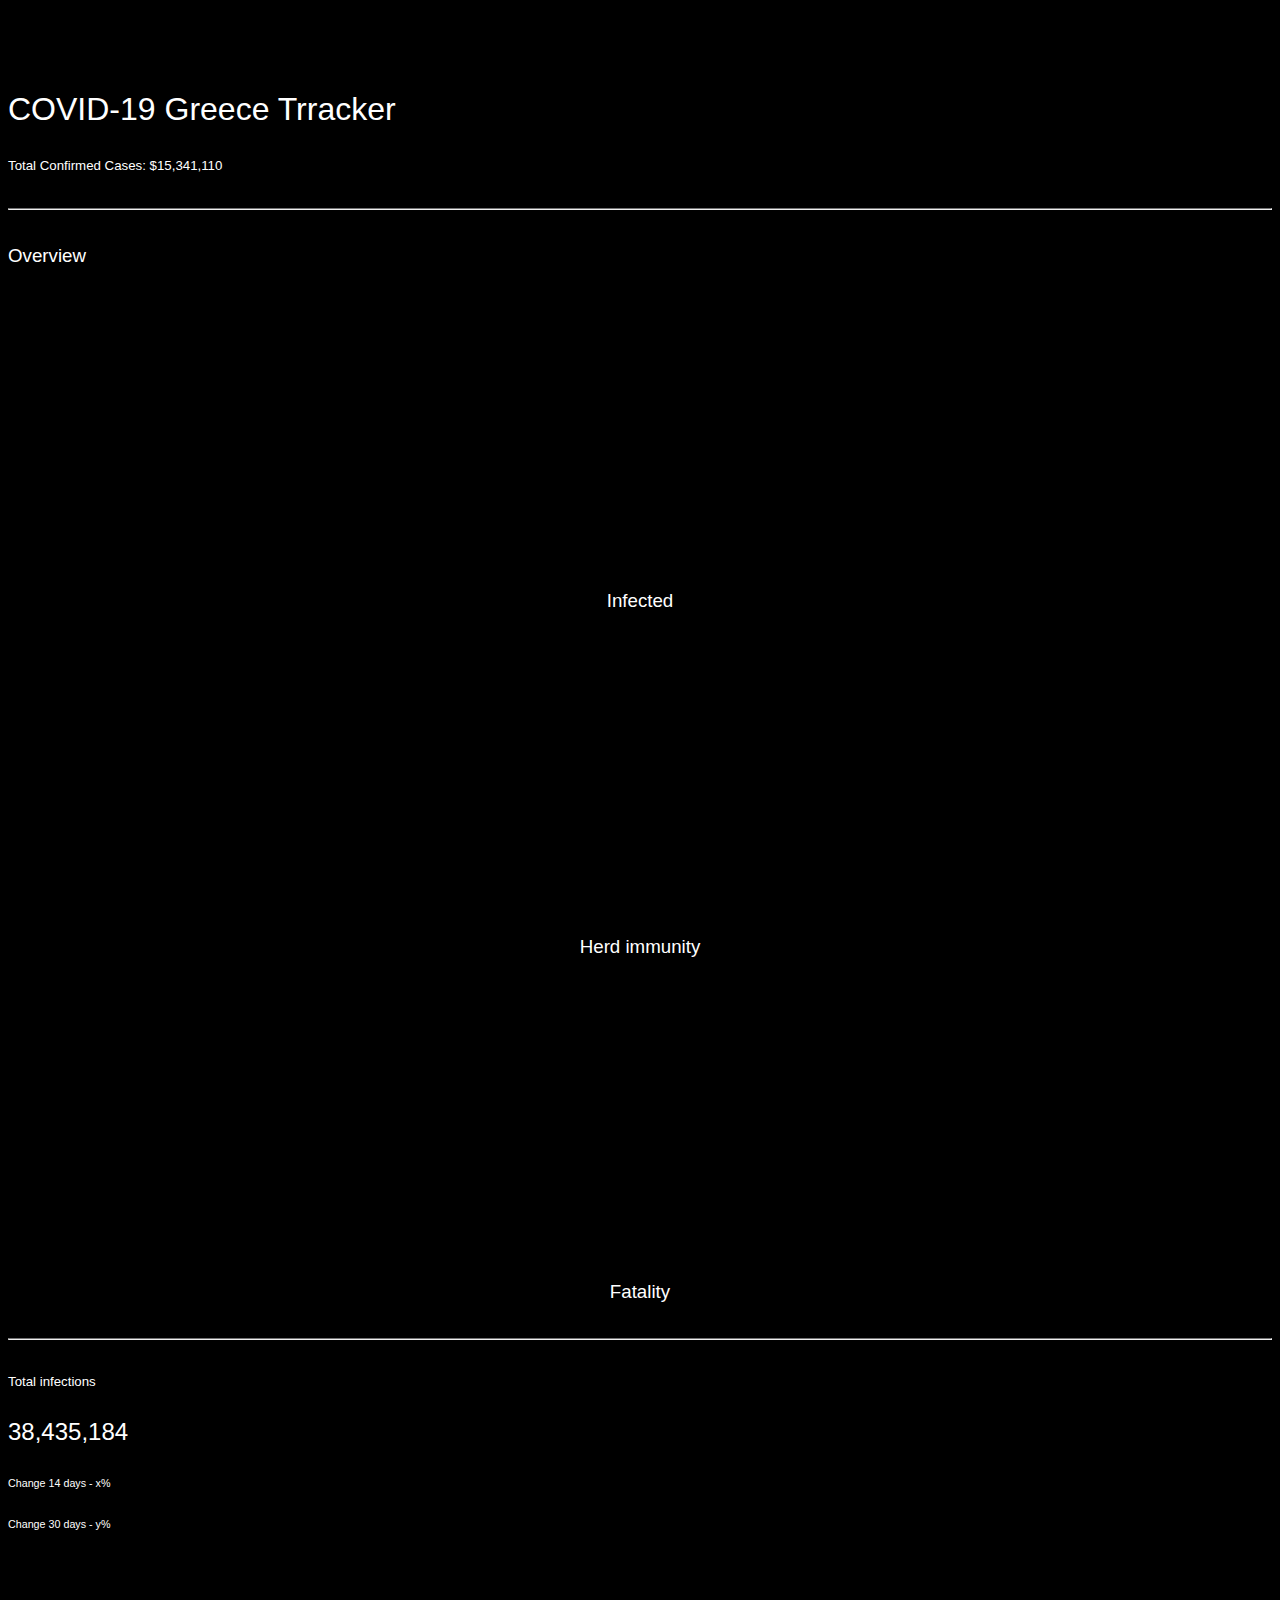
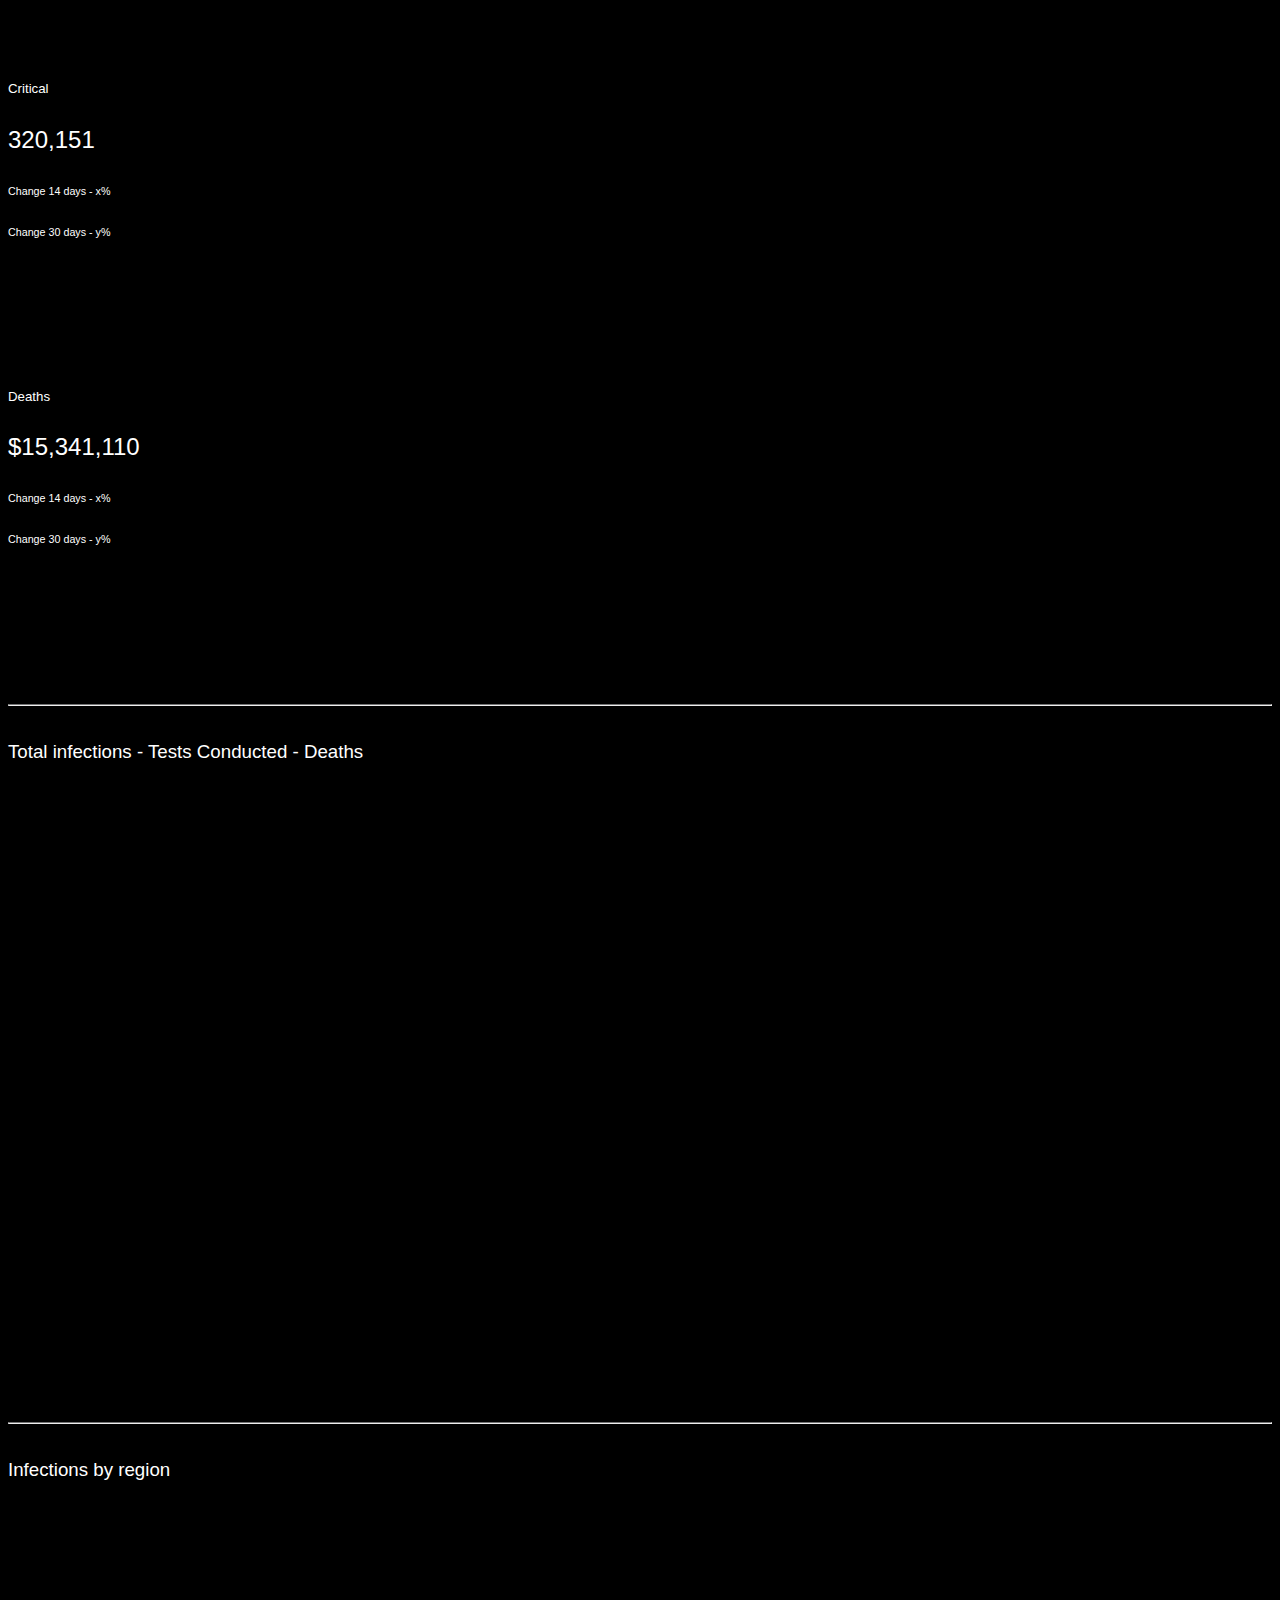
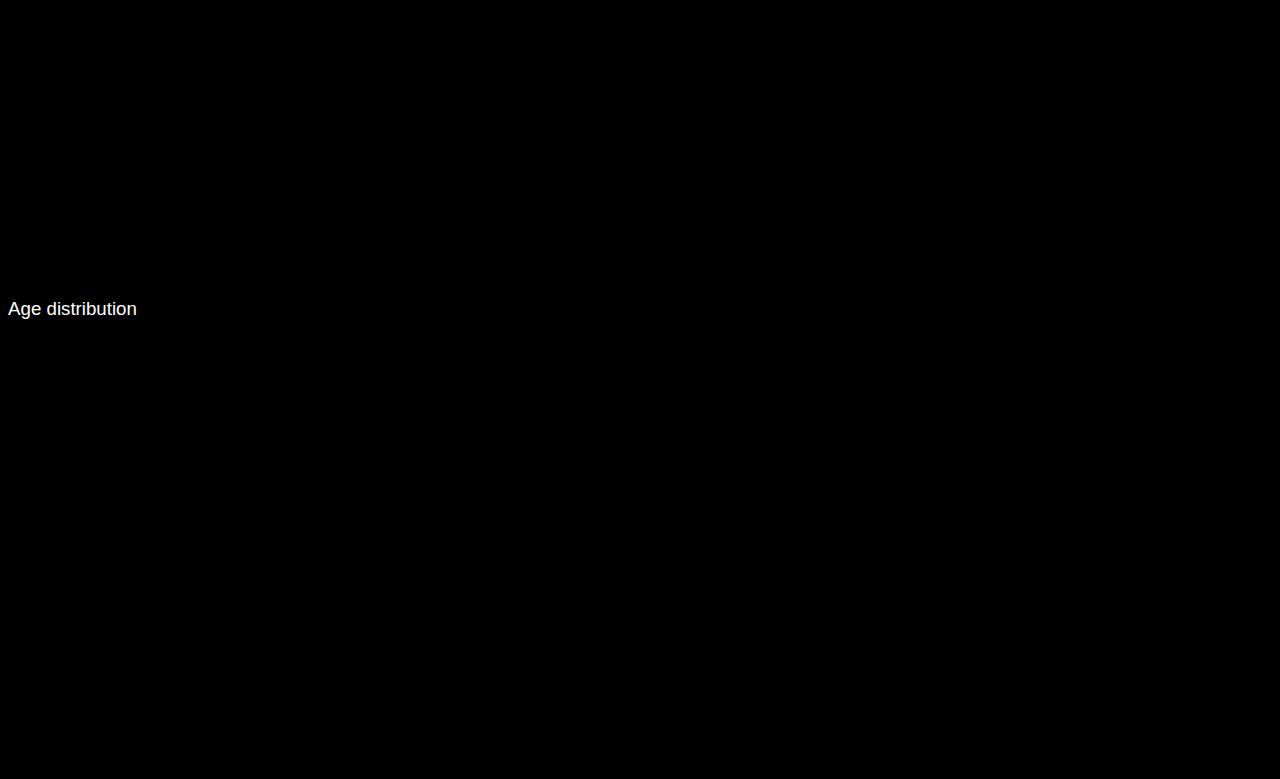
==== annual-sales-and-website-traffic.html @ 75b44ea3 "Merge branch 'master' of https://github.com/nicman23/COVID-19-stats" ====
<!DOCTYPE html>
<html lang="en">
 	<head>
    <meta charset="utf-8">
    <meta name="viewport" content="width=device-width, initial-scale=1, shrink-to-fit=no">
    <meta http-equiv="x-ua-compatible" content="ie=edge">

		<title>COVID-19 Greece Tracker</title>

    <!-- Bootstrap CSS -->
		<link rel="stylesheet" href="assets/bootstrap/bootstrap4-alpha3.min.css">
		<!-- Google Font Roboto -->
		<link rel="stylesheet" href="assets/fonts/font-roboto.css">

		<style>
			body {
				background-color: #000000;
				color: #ffffff;
				font-family: "Roboto", Helvetica, Arial, sans-serif;
				font-size: 16px;
				line-height: 1.5;
				padding-bottom: 3.5rem;
				padding-top: 3.5rem;
			}

			h1, h2, h3, h4, h5, h6 {
				font-weight: 300;
			}

			hr {
				border-top: 1px solid #727273;
				margin-bottom: 2rem;
				margin-top: 2rem;
			}

			#revenue-tag {
				border-radius: 0px !important;
				font-size: inherit !important;
				font-weight: inherit !important;
			}

			.align-center {
				text-align: center;
			}

			.card {
				background-color: transparent;
				border: none;
				margin-bottom: 0px;
			}

			#infected-doughnut-chart, #sales-doughnut-chart-nl, #sales-doughnut-chart-de {
				height: 280px;
				margin-top: 1rem;
				width: 100%;
			}

			#page-views-spline-area-chart, #orders-spline-area-chart, #revenue-spline-area-chart {
				height: 100px;
				width: 100%;
			}

			#users-doughnut-chart, #users-spline-chart {
				height: 280px;
				margin-top: 2rem;
				width: 100%;
			}

			#users-countries-bar-chart {
				height: 360px;
				margin-top: 2rem;
				width: 100%;
			}
      #users-age-bar-chart {
				height: 360px;
				margin-top: 2rem;
				width: 100%;
			}
		</style>

		<!-- Scripts -->
		<script src="assets/jquery/jquery-3.1.0.min.js"></script>
		<script src="assets/tether/tether.min.js"></script>
		<script src="assets/bootstrap/bootstrap4-alpha3.min.js"></script>
		<script src="https://canvasjs.com/assets/script/canvasjs.min.js"></script>
		<script src="assets/jquery.scrollspeed/jquery.scrollspeed.min.js"></script>
		<script src="assets/jquery.inview/jquery.inview.min.js"></script>
		<script src="proto.js"></script>

  </head>
  <body>
		<div class="container">
			<h1>COVID-19 Greece Trracker</h1>
			<h5 class="m-t-1">Total Confirmed Cases: <span class="tag tag-success" id="revenue-tag">$15,341,110</span></h5>
			<hr class="m-t-2">

			<h3>Overview</h3>

			<!-- sales doughnut charts -->
			<div class="row">
				<div class="col-md-4">
					<div class="inview" id="infected-doughnut-chart"></div>
					<h3 class="align-center">Infected</h3>
				</div>

				<div class="col-md-4">
					<div class="inview" id="sales-doughnut-chart-nl"></div>
					<h3 class="align-center">Herd immunity</h3>
				</div>

				<div class="col-md-4">
					<div class="inview" id="sales-doughnut-chart-de"></div>
					<h3 class="align-center">Fatality</h3>
				</div>
			</div>
			<!-- row sales doughnt charts -->

			<hr>

			<!-- stats spline area charts -->
			<div class="row">
				<div class="col-md-4">
					<div class="card card-block">
						<h5 class="card-title">Total infections</h5>
						<h2>38,435,184</h2>
            <h6>Change 14 days - x%</h6>
            <h6>Change 30 days - y%</h6>
						<div class="inview" id="page-views-spline-area-chart"></div>
					</div>
				</div>

				<div class="col-md-4">
					<div class="card card-block">
						<h5 class="card-title">Critical</h5>
						<h2 >320,151</h2>
            <h6>Change 14 days - x%</h6>
            <h6>Change 30 days - y%</h6>
						<div class="inview" id="orders-spline-area-chart"></div>
					</div>
				</div>

				<div class="col-md-4">
					<div class="card card-block">
						<h5 class="card-title">Deaths</h5>
						<h2>$15,341,110</h2>
            <h6>Change 14 days - x%</h6>
            <h6>Change 30 days - y%</h6>
						<div class="inview" id="revenue-spline-area-chart"></div>
					</div>
				</div>
			</div>
			<!-- row stats spline area charts -->

			<hr>

			<h3>Total infections - Tests Conducted - Deaths</h3>

			<!-- users doughnut and spline chart -->
			<div class="row">
				<div class="col-lg-3 col-md-4">
					<div class="inview" id="users-doughnut-chart"></div>
				</div>

				<div class="col-lg-9 col-md-8">
					<div class="inview" id="users-spline-chart"></div>
				</div>
			</div>
			<!-- row users doughnut and spline chart -->

			<hr>

			<h3>Infections by region</h3>

			<!-- users countries bar chart -->
			<div class="row">
				<div class="col-md-12">
					<div class="inview" id="users-countries-bar-chart"></div>
				</div>
			</div>
			<!-- row users countries bar chart -->
      <h3>Age distribution</h3>
      <div class="row">
        <div class="col-md-12">
          <div class="inview" id="users-age-bar-chart"></div>
        </div>
      </div>
		</div> <!-- container -->

	</body>
</html>
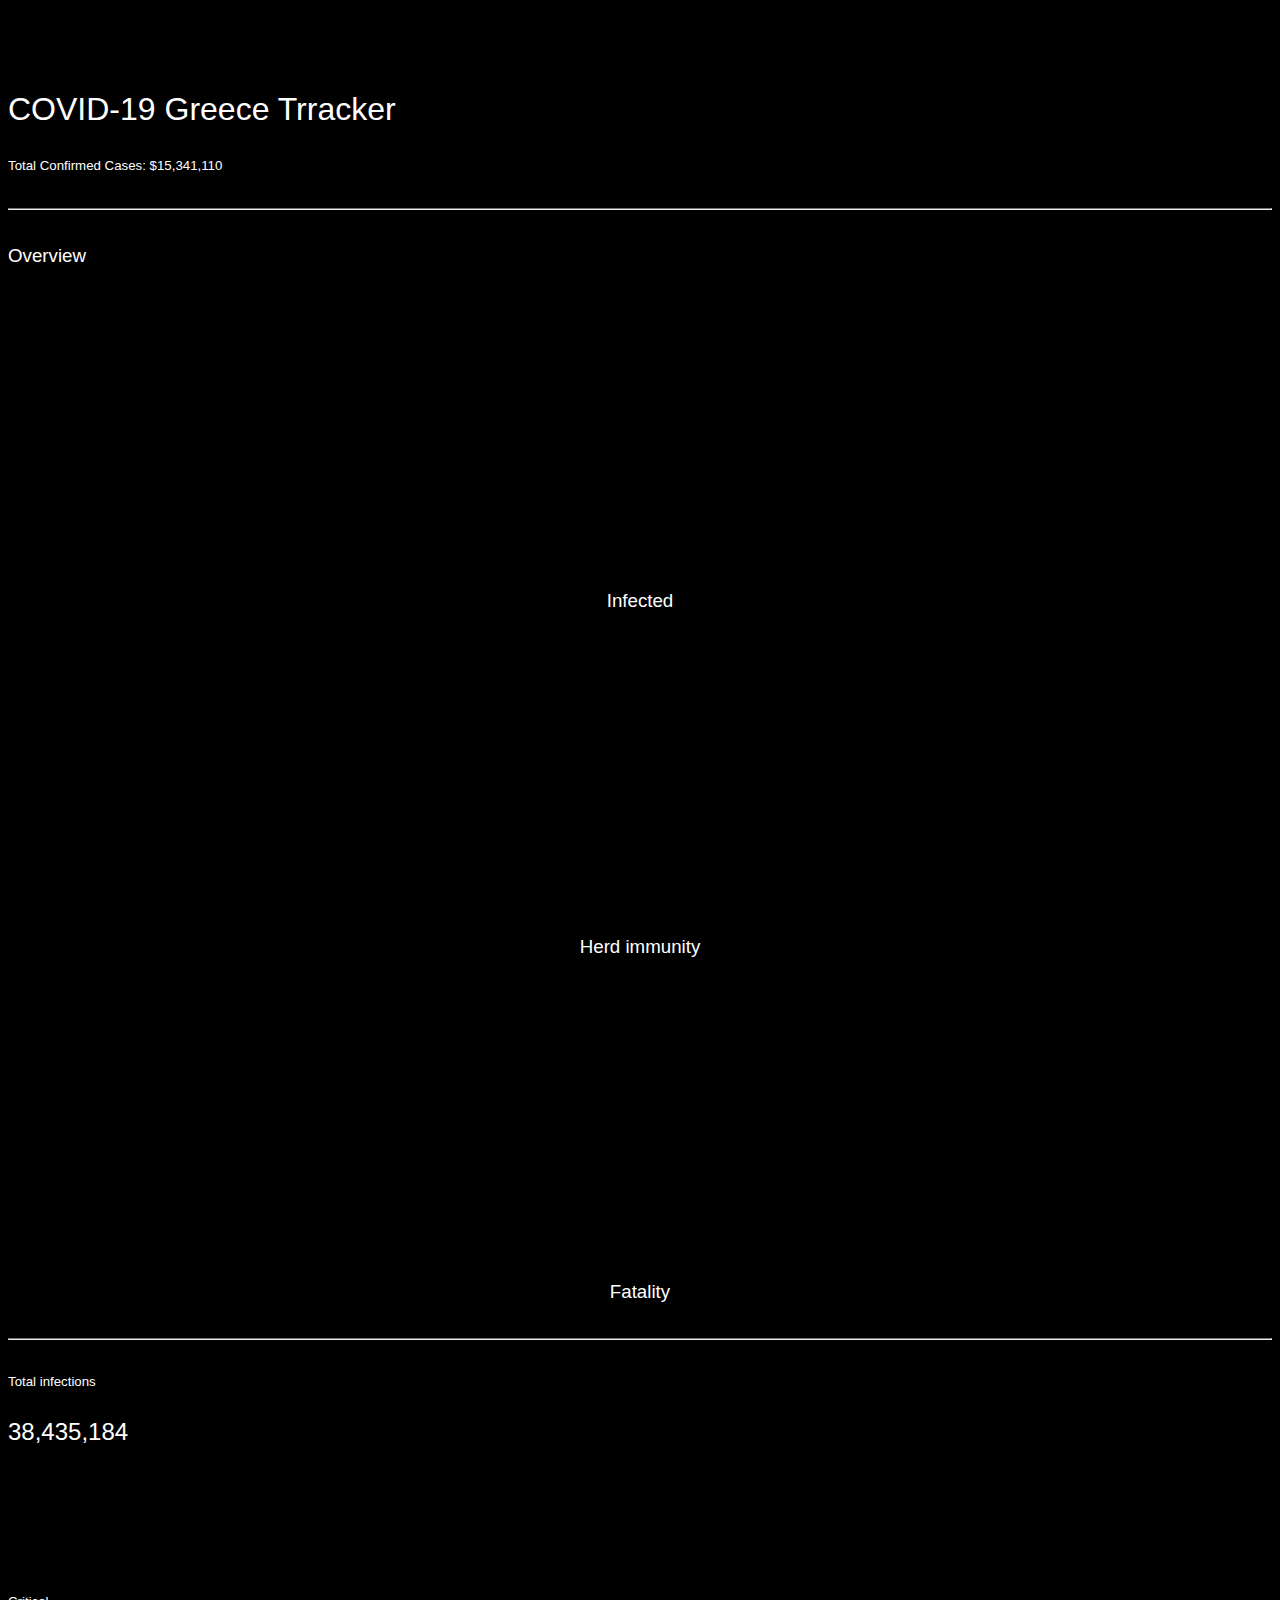
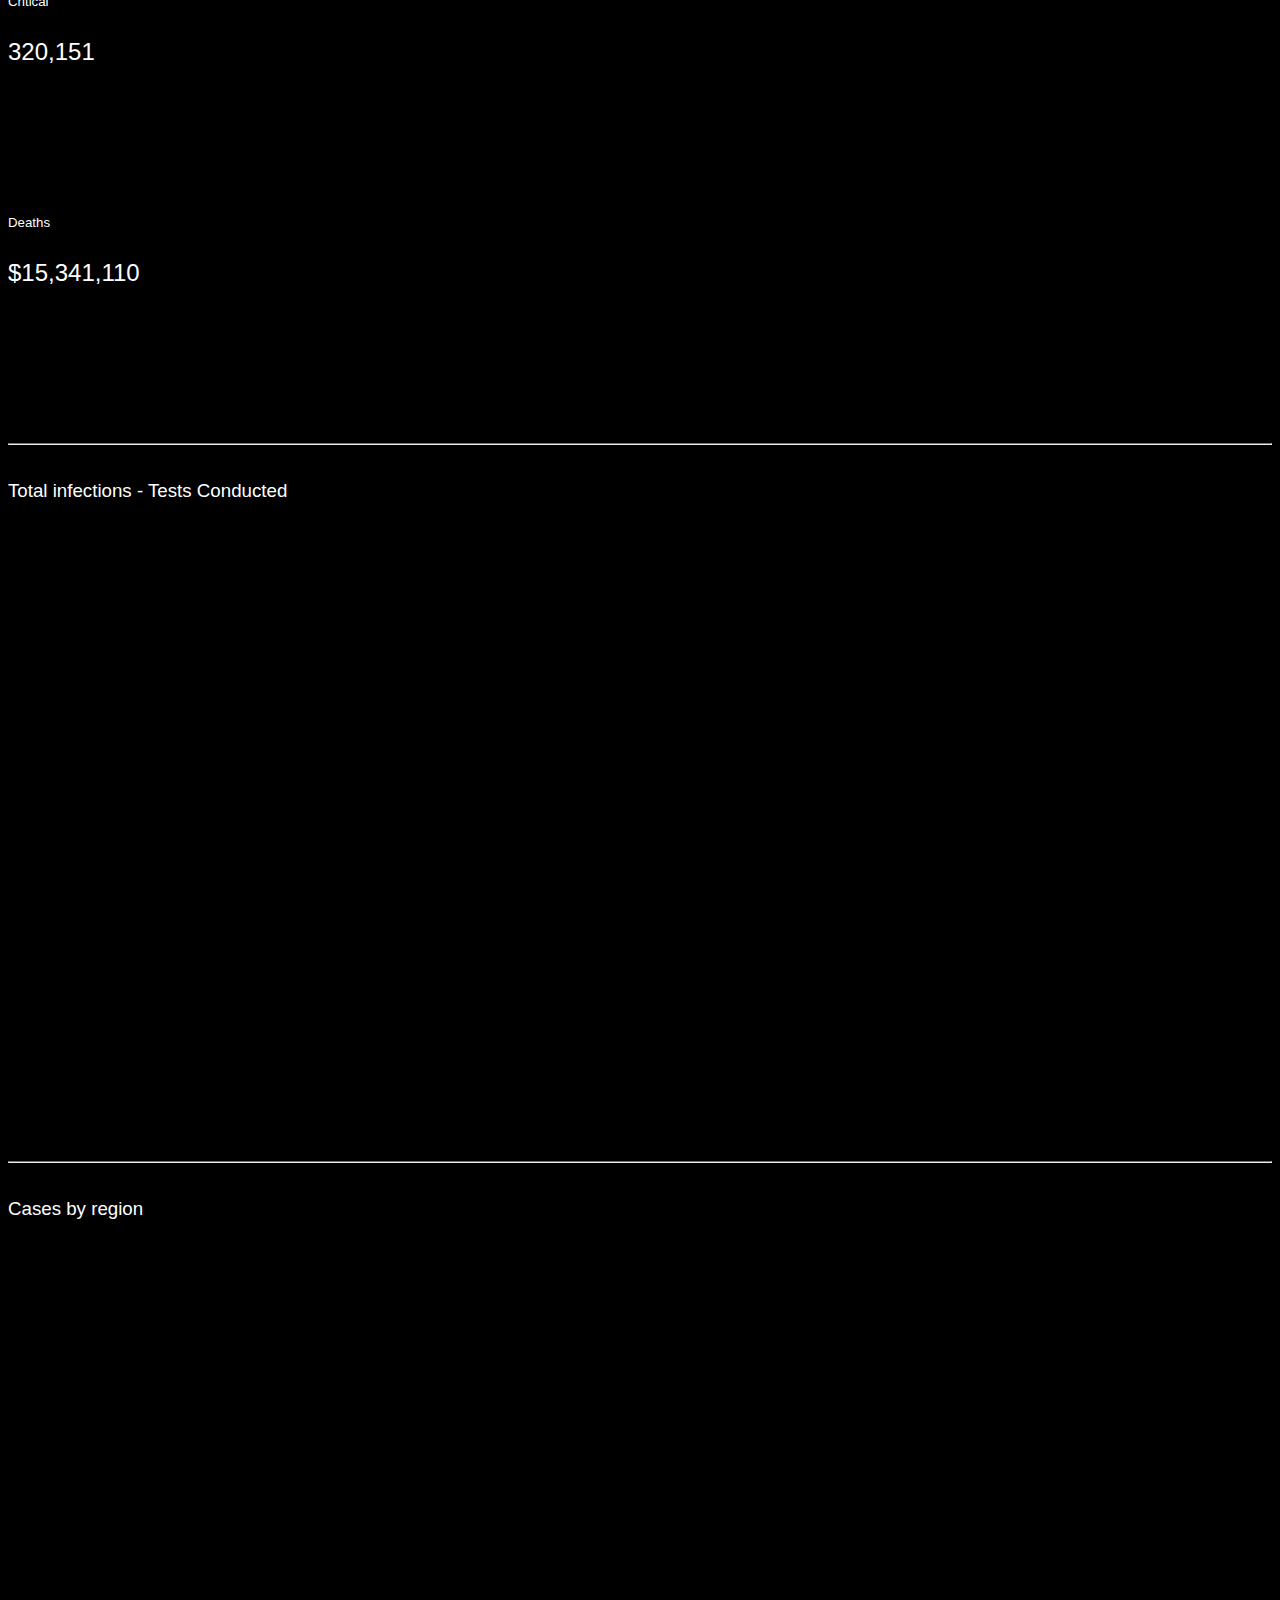
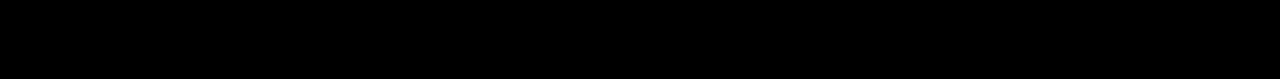
==== commit 221d8e57: "Revert "age distribution"" ====
--- a/annual-sales-and-website-traffic.html
+++ b/annual-sales-and-website-traffic.html
@@ -49,7 +49,7 @@
 				margin-bottom: 0px;
 			}
 
-			#infected-doughnut-chart, #sales-doughnut-chart-nl, #sales-doughnut-chart-de {
+			#sales-doughnut-chart-us, #sales-doughnut-chart-nl, #sales-doughnut-chart-de {
 				height: 280px;
 				margin-top: 1rem;
 				width: 100%;
@@ -67,11 +67,6 @@
 			}
 
 			#users-countries-bar-chart {
-				height: 360px;
-				margin-top: 2rem;
-				width: 100%;
-			}
-      #users-age-bar-chart {
 				height: 360px;
 				margin-top: 2rem;
 				width: 100%;
@@ -85,7 +80,472 @@
 		<script src="https://canvasjs.com/assets/script/canvasjs.min.js"></script>
 		<script src="assets/jquery.scrollspeed/jquery.scrollspeed.min.js"></script>
 		<script src="assets/jquery.inview/jquery.inview.min.js"></script>
-		<script src="proto.js"></script>
+
+		<script>
+			$(function () {
+				var totalRevenue = 15341110,
+						totalUsers = 7687036;
+
+				// CanvasJS doughnut chart to show annual sales percentage from United States(US)
+				var salesDoughnutChartUS = new CanvasJS.Chart("sales-doughnut-chart-us", {
+					animationEnabled: true,
+					backgroundColor: "transparent",
+					title: {
+						fontColor: "#848484",
+						fontSize: 70,
+						horizontalAlign: "center",
+						text: "47%",
+						verticalAlign: "center"
+					},
+					toolTip: {
+						backgroundColor: "#ffffff",
+						borderThickness: 0,
+						cornerRadius: 0,
+						fontColor: "#424242"
+					},
+					data: [
+						{
+							explodeOnClick: false,
+							innerRadius: "96%",
+							radius: "90%",
+							startAngle: 270,
+							type: "doughnut",
+							dataPoints: [
+								{ y: 47, color: "#c70000", toolTipContent: "United States: $<span>" + CanvasJS.formatNumber(Math.round(47 / 100 * totalRevenue), '#,###,###') + "</span>" },
+								{ y: 53, color: "#424242", toolTipContent: null }
+							]
+						}
+					]
+				});
+
+				// CanvasJS doughnut chart to show annual sales percentage from Netherlands(NL)
+				var salesDoughnutChartNL = new CanvasJS.Chart("sales-doughnut-chart-nl", {
+					animationEnabled: true,
+					backgroundColor: "transparent",
+					title: {
+						fontColor: "#848484",
+						fontSize: 70,
+						horizontalAlign: "center",
+						text: "19%",
+						verticalAlign: "center"
+					},
+					toolTip: {
+						backgroundColor: "#ffffff",
+						borderThickness: 0,
+						cornerRadius: 0,
+						fontColor: "#424242"
+					},
+					data: [
+						{
+							explodeOnClick: false,
+							innerRadius: "96%",
+							radius: "90%",
+							startAngle: 270,
+							type: "doughnut",
+							dataPoints: [
+								{ y: 19, color: "#c70000", toolTipContent: "Netherlands: $<span>" + CanvasJS.formatNumber(Math.round(19 / 100 * totalRevenue), '#,###,###') + "</span>" },
+								{ y: 81, color: "#424242", toolTipContent: null }
+							]
+						}
+					]
+				});
+
+				// CanvasJS doughnut chart to show annual sales percentage from Germany(DE)
+				var salesDoughnutChartDE = new CanvasJS.Chart("sales-doughnut-chart-de", {
+					animationEnabled: true,
+					backgroundColor: "transparent",
+					title: {
+						fontColor: "#848484",
+						fontSize: 70,
+						horizontalAlign: "center",
+						text: "12%",
+						verticalAlign: "center"
+					},
+					toolTip: {
+						backgroundColor: "#ffffff",
+						borderThickness: 0,
+						cornerRadius: 0,
+						fontColor: "#424242"
+					},
+					data: [
+						{
+							explodeOnClick: false,
+							innerRadius: "96%",
+							radius: "90%",
+							startAngle: 270,
+							type: "doughnut",
+							dataPoints: [
+								{ y: 12, color: "#c70000", toolTipContent: "Netherlands: $<span>" + CanvasJS.formatNumber(Math.round(12 / 100 * totalRevenue), '#,###,###') + "</span>" },
+								{ y: 88, color: "#424242", toolTipContent: null }
+							]
+						}
+					]
+				});
+
+				// CanvasJS spline area chart to show pageviews from Jan 2015 - Dec 2015
+				var pageViewsSplineAreaChart = new CanvasJS.Chart("page-views-spline-area-chart", {
+					animationEnabled: true,
+					backgroundColor: "transparent",
+					axisX: {
+						gridThickness: 0,
+						lineThickness: 0,
+						maximum: new Date("1 Dec 2015"),
+						minimum: new Date("1 Jan 2015"),
+						tickLength: 0,
+						valueFormatString: " "
+					},
+					axisY: {
+						gridThickness: 0,
+						lineThickness: 0,
+						tickLength: 0,
+						valueFormatString: " "
+					},
+					toolTip: {
+						backgroundColor: "#ffffff",
+						borderThickness: 0,
+						cornerRadius: 0,
+						fontColor: "#424242"
+					},
+					data: [
+						{
+							color: "#424242",
+							fillOpacity: 1,
+							lineColor: "#ffffff",
+							lineThickness: 3,
+							markerSize: 0,
+							type: "splineArea",
+							dataPoints: [
+								{ x: new Date("1 Jan 2015"), y: 2171991 },
+								{ x: new Date("1 Feb 2015"), y: 2678910 },
+								{ x: new Date("1 Mar 2015"), y: 3215487 },
+								{ x: new Date("1 Apr 2015"), y: 2213754 },
+								{ x: new Date("1 May 2015"), y: 2584561 },
+								{ x: new Date("1 Jun 2015"), y: 3178647 },
+								{ x: new Date("1 Jul 2015"), y: 3645041 },
+								{ x: new Date("1 Aug 2015"), y: 2914568 },
+								{ x: new Date("1 Sep 2015"), y: 3985421 },
+								{ x: new Date("1 Oct 2015"), y: 3754219 },
+								{ x: new Date("1 Nov 2015"), y: 3971047 },
+								{ x: new Date("1 Dec 2015"), y: 4121538 }
+							]
+						}
+					]
+				});
+
+				// CanvasJS spline area chart to show orders from Jan 2015 - Dec 2015
+				var ordersSplineAreaChart = new CanvasJS.Chart("orders-spline-area-chart", {
+					animationEnabled: true,
+					backgroundColor: "transparent",
+					axisX: {
+						gridThickness: 0,
+						lineThickness: 0,
+						maximum: new Date("1 Dec 2015"),
+						minimum: new Date("1 Jan 2015"),
+						tickLength: 0,
+						valueFormatString: " "
+					},
+					axisY: {
+						gridThickness: 0,
+						lineThickness: 0,
+						tickLength: 0,
+						valueFormatString: " "
+					},
+					toolTip: {
+						backgroundColor: "#ffffff",
+						borderThickness: 0,
+						cornerRadius: 0,
+						fontColor: "#424242"
+					},
+					data: [
+						{
+							color: "#424242",
+							fillOpacity: 1,
+							lineColor: "#ffffff",
+							lineThickness: 3,
+							markerSize: 0,
+							type: "splineArea",
+							dataPoints: [
+								{ x: new Date("1 Jan 2015"), y: 17376 },
+								{ x: new Date("1 Feb 2015"), y: 21431 },
+								{ x: new Date("1 Mar 2015"), y: 25724 },
+								{ x: new Date("1 Apr 2015"), y: 22138 },
+								{ x: new Date("1 May 2015"), y: 20676 },
+								{ x: new Date("1 Jun 2015"), y: 25429 },
+								{ x: new Date("1 Jul 2015"), y: 29160 },
+								{ x: new Date("1 Aug 2015"), y: 23317 },
+								{ x: new Date("1 Sep 2015"), y: 31883 },
+								{ x: new Date("1 Oct 2015"), y: 30034 },
+								{ x: new Date("1 Nov 2015"), y: 31768 },
+								{ x: new Date("1 Dec 2015"), y: 41215 }
+							]
+						}
+					]
+				});
+
+				// CanvasJS spline area chart to show revenue from Jan 2015 - Dec 2015
+				var revenueSplineAreaChart = new CanvasJS.Chart("revenue-spline-area-chart", {
+					animationEnabled: true,
+					backgroundColor: "transparent",
+					axisX: {
+						gridThickness: 0,
+						lineThickness: 0,
+						maximum: new Date("1 Dec 2015"),
+						minimum: new Date("1 Jan 2015"),
+						tickLength: 0,
+						valueFormatString: " "
+					},
+					axisY: {
+						gridThickness: 0,
+						lineThickness: 0,
+						tickLength: 0,
+						valueFormatString: " "
+					},
+					toolTip: {
+						backgroundColor: "#ffffff",
+						borderThickness: 0,
+						cornerRadius: 0,
+						fontColor: "#424242"
+					},
+					data: [
+						{
+							color: "#424242",
+							fillOpacity: 1,
+							lineColor: "#ffffff",
+							lineThickness: 3,
+							markerSize: 0,
+							type: "splineArea",
+							yValueFormatString: "$###,###.##",
+							dataPoints: [
+								{ x: new Date("1 Jan 2015"), y: 868800 },
+								{ x: new Date("1 Feb 2015"), y: 1071550 },
+								{ x: new Date("1 Mar 2015"), y: 1286200 },
+								{ x: new Date("1 Apr 2015"), y: 1106900 },
+								{ x: new Date("1 May 2015"), y: 1033800 },
+								{ x: new Date("1 Jun 2015"), y: 1017160 },
+								{ x: new Date("1 Jul 2015"), y: 1458000 },
+								{ x: new Date("1 Aug 2015"), y: 1165850 },
+								{ x: new Date("1 Sep 2015"), y: 1594150 },
+								{ x: new Date("1 Oct 2015"), y: 1501700 },
+								{ x: new Date("1 Nov 2015"), y: 1588400 },
+								{ x: new Date("1 Dec 2015"), y: 1648600 }
+							]
+						}
+					]
+				});
+
+				// CanvasJS doughnut chart to show annual users - new and returning
+				var usersDoughnutChart = new CanvasJS.Chart("users-doughnut-chart", {
+					animationEnabled: true,
+					backgroundColor: "transparent",
+					toolTip: {
+						backgroundColor: "#000000",
+						borderThickness: 2,
+						cornerRadius: 0,
+						fontColor: "#ffffff",
+						contentFormatter: function (e) {
+							return e.entries[0].dataPoint.name + ": " + CanvasJS.formatNumber(e.entries[0].dataPoint.y, '###,###') + " - " + Math.round(e.entries[0].dataPoint.y / totalUsers * 100) + "%"; // calcuting and showing percentage of users inside tooltip
+						}
+					},
+					data: [
+						{
+							innerRadius: "82%",
+							radius: "100%",
+							showInLegend: false,
+							startAngle: 180,
+							type: "doughnut",
+							dataPoints: [
+								{ y: 1921757, name: "Total Infections", color: "#c70000" },
+								{ y: 5765279, name: "Tests Conducted", color: "#424242", exploded: true }
+							]
+						}
+					]
+				});
+
+				// CanvasJS spline chart to show users - new and returning from Jan 2015 - Dec 2015
+				var usersSplineChart = new CanvasJS.Chart("users-spline-chart", {
+					animationEnabled: true,
+					backgroundColor: "transparent",
+					axisX: {
+						gridThickness: 0,
+						labelFontColor: "#bbbbbb",
+						lineColor: "#bbbbbb"
+					},
+					axisY: {
+						gridThickness: 0,
+						labelFontColor: "#bbbbbb",
+            logarithmic: true,
+            title: "Number of people (Log)",
+						lineColor: "#bbbbbb"
+					},
+					legend: {
+						dockInsidePlotArea: true,
+						fontColor: "#ffffff",
+						fontSize: 16,
+						horizontalAlign: "right",
+						verticalAlign: "top"
+					},
+					toolTip: {
+						backgroundColor: "#000000",
+						borderThickness: 2,
+						cornerRadius: 0,
+						fontColor: "#ffffff",
+						shared: true
+					},
+					data: [
+						{
+							color: "#424242",
+							legendMarkerType: "square",
+							legendText: "Tests Conducted",
+							name: "Tests Conducted",
+							showInLegend: true,
+							type: "line",
+							dataPoints: [
+								{ x: new Date("1 Jan 2015"), y: 325799 },
+								{ x: new Date("1 Feb 2015"), y: 401837 },
+								{ x: new Date("1 Mar 2015"), y: 482323 },
+								{ x: new Date("1 Apr 2015"), y: 332063 },
+								{ x: new Date("1 May 2015"), y: 387684 },
+								{ x: new Date("1 Jun 2015"), y: 476797 },
+								{ x: new Date("1 Jul 2015"), y: 546756 },
+								{ x: new Date("1 Aug 2015"), y: 437186 },
+								{ x: new Date("1 Sep 2015"), y: 597813 },
+								{ x: new Date("1 Oct 2015"), y: 563133 },
+								{ x: new Date("1 Nov 2015"), y: 595657 },
+								{ x: new Date("1 Dec 2015"), y: 618231 }
+							]
+						},
+            {
+							color: "#424242",
+							legendMarkerType: "square",
+							legendText: "Deaths",
+							name: "Deaths",
+							showInLegend: true,
+							type: "line",
+							dataPoints: [
+								{ x: new Date("1 Jan 2015"), y: 500 },
+								{ x: new Date("1 Feb 2015"), y: 600 },
+								{ x: new Date("1 Mar 2015"), y: 700 },
+								{ x: new Date("1 Apr 2015"), y: 32063 },
+								{ x: new Date("1 May 2015"), y: 87684 },
+								{ x: new Date("1 Jun 2015"), y: 76797 },
+								{ x: new Date("1 Jul 2015"), y: 46756 },
+								{ x: new Date("1 Aug 2015"), y: 37186 },
+								{ x: new Date("1 Sep 2015"), y: 97813 },
+								{ x: new Date("1 Oct 2015"), y: 63133 },
+								{ x: new Date("1 Nov 2015"), y: 95657 },
+								{ x: new Date("1 Dec 2015"), y: 18231 }
+							]
+						},
+						{
+							color: "#c70000",
+							legendMarkerType: "square",
+							legendText: "Total Infections",
+							name: "Total Infections",
+							showInLegend: true,
+							type: "line",
+							dataPoints: [
+								{ x: new Date("1 Jan 2015"), y: 108599 },
+								{ x: new Date("1 Feb 2015"), y: 133945 },
+								{ x: new Date("1 Mar 2015"), y: 160774 },
+								{ x: new Date("1 Apr 2015"), y: 110688 },
+								{ x: new Date("1 May 2015"), y: 129228 },
+								{ x: new Date("1 Jun 2015"), y: 158932 },
+								{ x: new Date("1 Jul 2015"), y: 182252 },
+								{ x: new Date("1 Aug 2015"), y: 145728 },
+								{ x: new Date("1 Sep 2015"), y: 199271 },
+								{ x: new Date("1 Oct 2015"), y: 187711 },
+								{ x: new Date("1 Nov 2015"), y: 198552 },
+								{ x: new Date("1 Dec 2015"), y: 206077 }
+							]
+						}
+					]
+				});
+
+				// CanvasJS bar chart to show country wise annual users percentage
+				var usersCountriesBarChart = new CanvasJS.Chart("users-countries-bar-chart", {
+					animationEnabled: true,
+					backgroundColor: "transparent",
+					axisX: {
+						labelFontColor: "#f7f6f6",
+						labelFontSize: 12,
+            labelAngle: 0,
+						lineThickness: 0,
+						tickThickness: 0
+					},
+					axisY: {
+						gridThickness: 0,
+						lineThickness: 0,
+						tickThickness: 0,
+						valueFormatString: " "
+
+					},
+					toolTip: {
+						backgroundColor: "#ffffff",
+						borderThickness: 0,
+						cornerRadius: 0,
+						fontColor: "#424242",
+						contentFormatter: function (e) {
+							return e.entries[0].dataPoint.label + ": " +  CanvasJS.formatNumber(Math.round(e.entries[0].dataPoint.y / 100 * totalUsers), '###,###'); // calculating and showing country wise number of users inside tooltip
+						}
+					},
+					data: [
+						{
+							color: "#424242",
+							indexLabelFontColor: "#f7f6f6",
+							indexLabelFontFamily: "calibri",
+							indexLabelFontSize: 18,
+							indexLabelPlacement: "outside",
+							type: "column",
+							dataPoints: [
+								{ y: 10,  indexLabel: "2%",  label: "East Macedonia & Thrace" },
+								{ y: 2,  indexLabel: "4%",  label: "Central Macedonia" },
+                { y: 2,  indexLabel: "4%",  label: "Epirus" },
+                { y: 2,  indexLabel: "4%",  label: "Thessaly" },
+                { y: 2,  indexLabel: "4%",  label: "Ionian Islands" },
+                { y: 2,  indexLabel: "4%",  label: "West Greece" },
+                { y: 2,  indexLabel: "4%",  label: "Central Greece" },
+								{ y: 2,  indexLabel: "5%",  label: "Attica" },
+								{ y: 2, indexLabel: "12%", label: "Peloponnese" },
+								{ y: 2,  indexLabel: "9%",  label: "North Aegean" },
+								{ y: 4, indexLabel: "10%", label: "South Aegean" },
+								{ y: 8, indexLabel: "14%", label: "Crete" },
+								{ y: 60, indexLabel: "44%", label: "West Macedonia" }
+							]
+						}
+					]
+				});
+
+				jQuery.scrollSpeed(100, 400); // for smooth mouse wheel scrolling
+
+				// jQuery.inview plugin
+				$('.inview').one('inview', function (e, isInView) {
+					if (isInView) {
+						switch (this.id) {
+							case "sales-doughnut-chart-us": salesDoughnutChartUS.render();
+								break;
+							case "sales-doughnut-chart-nl": salesDoughnutChartNL.render();
+								break;
+							case "sales-doughnut-chart-de": salesDoughnutChartDE.render();
+								break;
+							case "page-views-spline-area-chart": pageViewsSplineAreaChart.render();
+								break;
+							case "orders-spline-area-chart": ordersSplineAreaChart.render();
+								break;
+							case "revenue-spline-area-chart": revenueSplineAreaChart.render();
+								break;
+							case "users-doughnut-chart": usersDoughnutChart.render();
+								break;
+							case "users-spline-chart": usersSplineChart.render();
+								break;
+							case "users-countries-bar-chart": usersCountriesBarChart.render();
+								break;
+						}
+					}
+				});
+
+			});
+
+		</script>
 
   </head>
   <body>
@@ -99,7 +559,7 @@
 			<!-- sales doughnut charts -->
 			<div class="row">
 				<div class="col-md-4">
-					<div class="inview" id="infected-doughnut-chart"></div>
+					<div class="inview" id="sales-doughnut-chart-us"></div>
 					<h3 class="align-center">Infected</h3>
 				</div>
 
@@ -123,8 +583,6 @@
 					<div class="card card-block">
 						<h5 class="card-title">Total infections</h5>
 						<h2>38,435,184</h2>
-            <h6>Change 14 days - x%</h6>
-            <h6>Change 30 days - y%</h6>
 						<div class="inview" id="page-views-spline-area-chart"></div>
 					</div>
 				</div>
@@ -133,8 +591,6 @@
 					<div class="card card-block">
 						<h5 class="card-title">Critical</h5>
 						<h2 >320,151</h2>
-            <h6>Change 14 days - x%</h6>
-            <h6>Change 30 days - y%</h6>
 						<div class="inview" id="orders-spline-area-chart"></div>
 					</div>
 				</div>
@@ -143,8 +599,6 @@
 					<div class="card card-block">
 						<h5 class="card-title">Deaths</h5>
 						<h2>$15,341,110</h2>
-            <h6>Change 14 days - x%</h6>
-            <h6>Change 30 days - y%</h6>
 						<div class="inview" id="revenue-spline-area-chart"></div>
 					</div>
 				</div>
@@ -153,7 +607,7 @@
 
 			<hr>
 
-			<h3>Total infections - Tests Conducted - Deaths</h3>
+			<h3>Total infections - Tests Conducted</h3>
 
 			<!-- users doughnut and spline chart -->
 			<div class="row">
@@ -169,7 +623,7 @@
 
 			<hr>
 
-			<h3>Infections by region</h3>
+			<h3>Cases by region</h3>
 
 			<!-- users countries bar chart -->
 			<div class="row">
@@ -178,12 +632,7 @@
 				</div>
 			</div>
 			<!-- row users countries bar chart -->
-      <h3>Age distribution</h3>
-      <div class="row">
-        <div class="col-md-12">
-          <div class="inview" id="users-age-bar-chart"></div>
-        </div>
-      </div>
+
 		</div> <!-- container -->
 
 	</body>
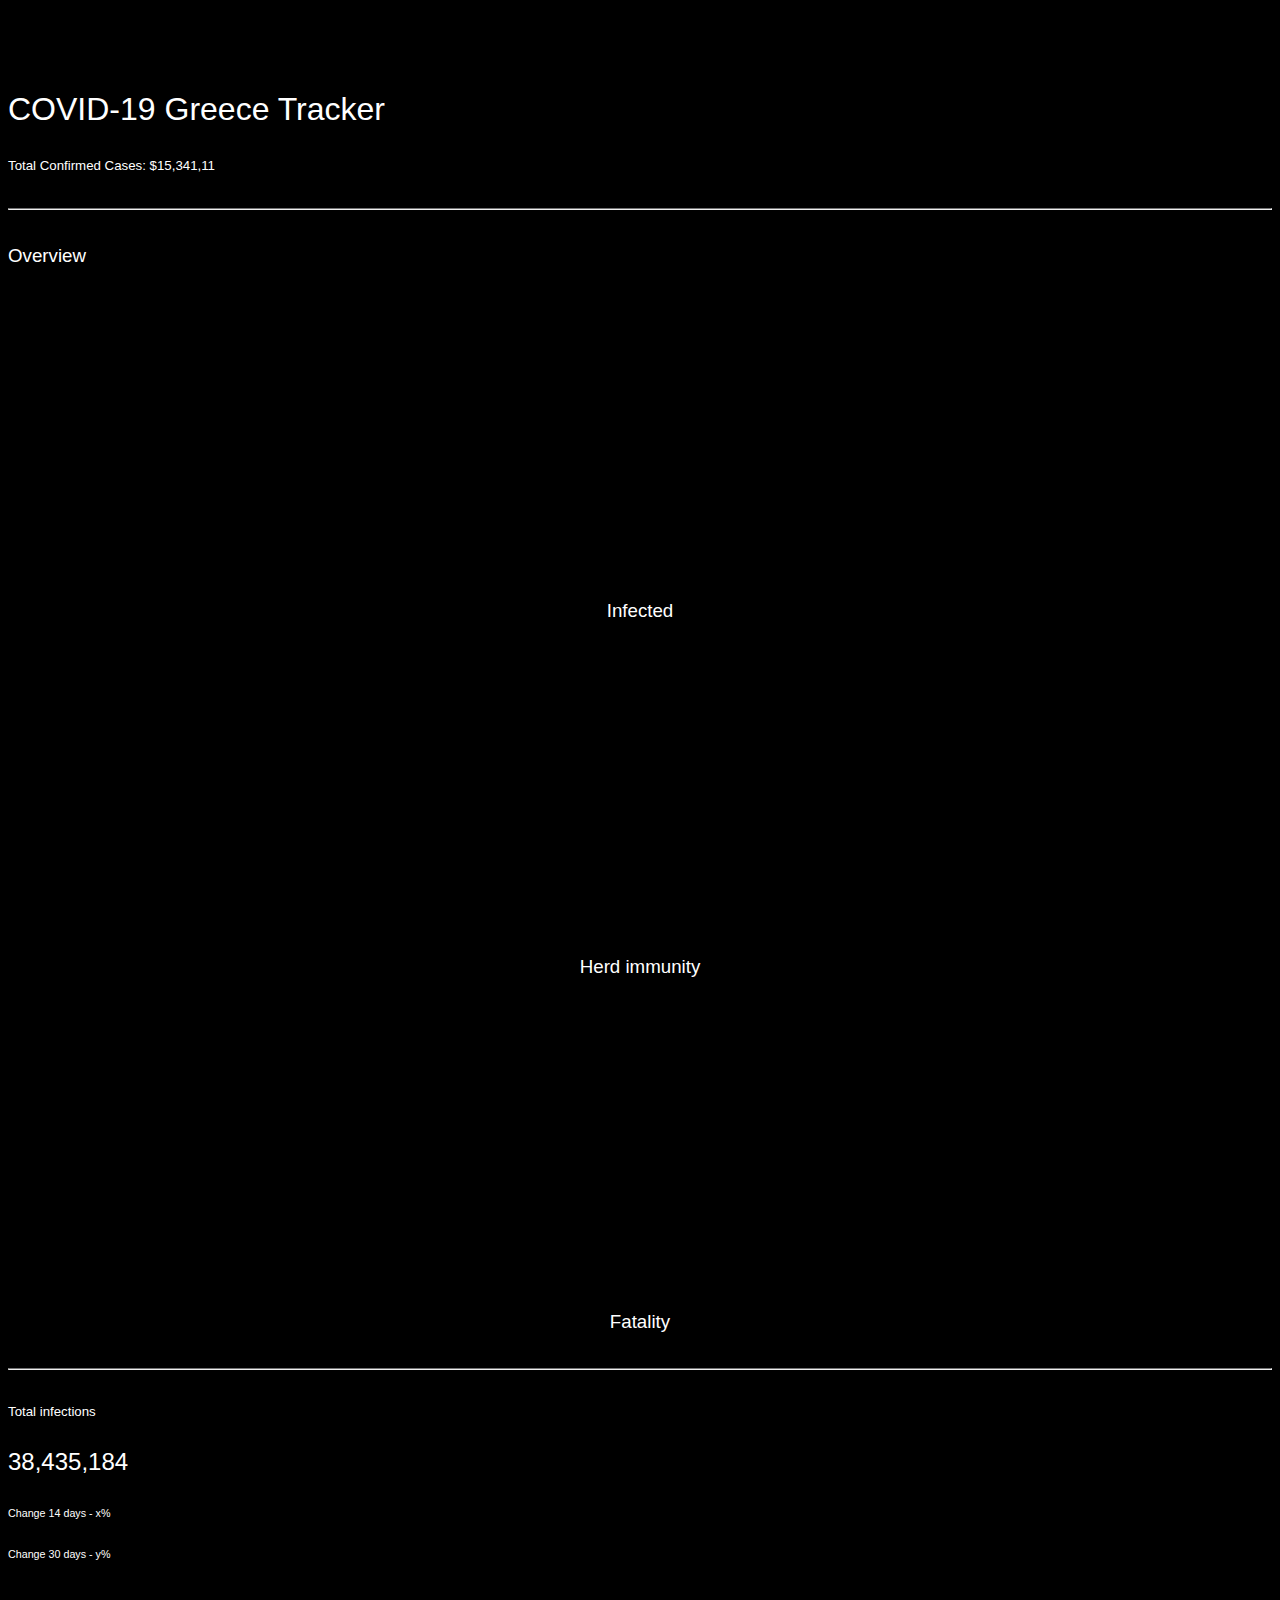
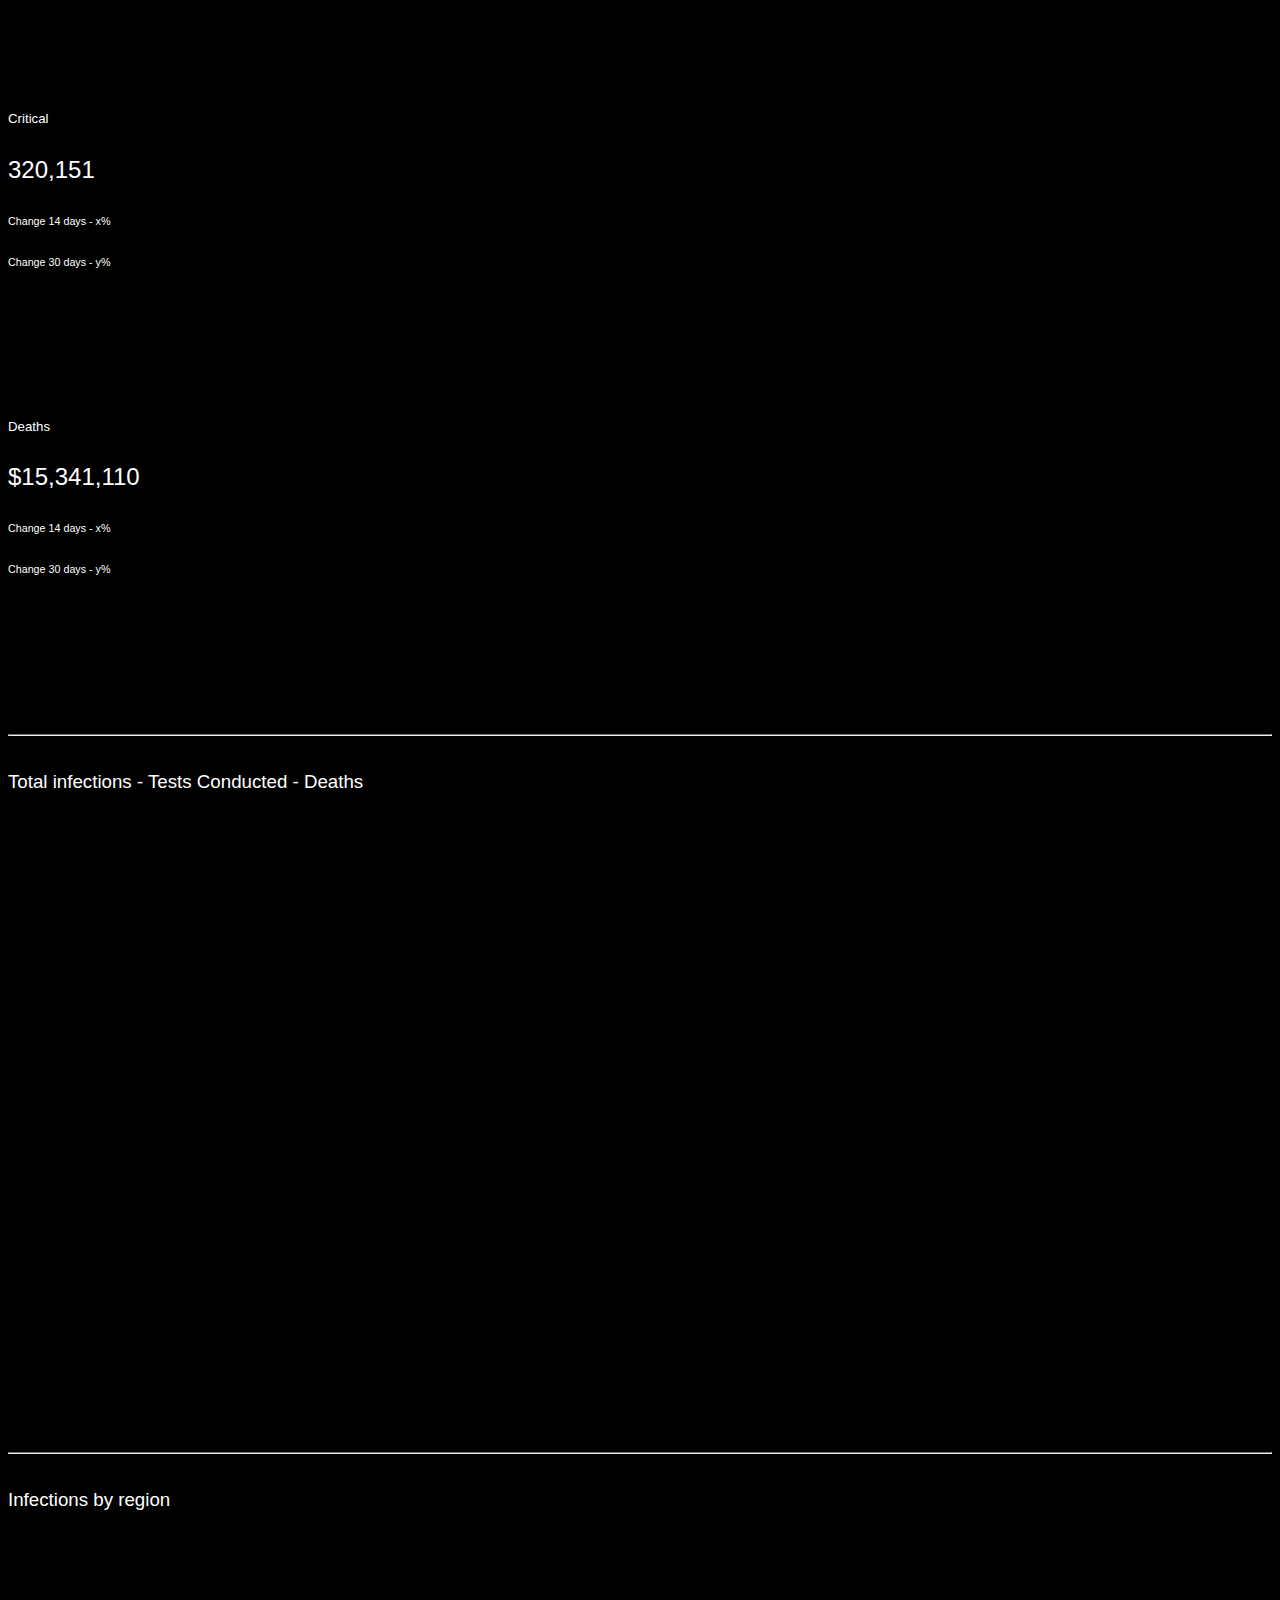
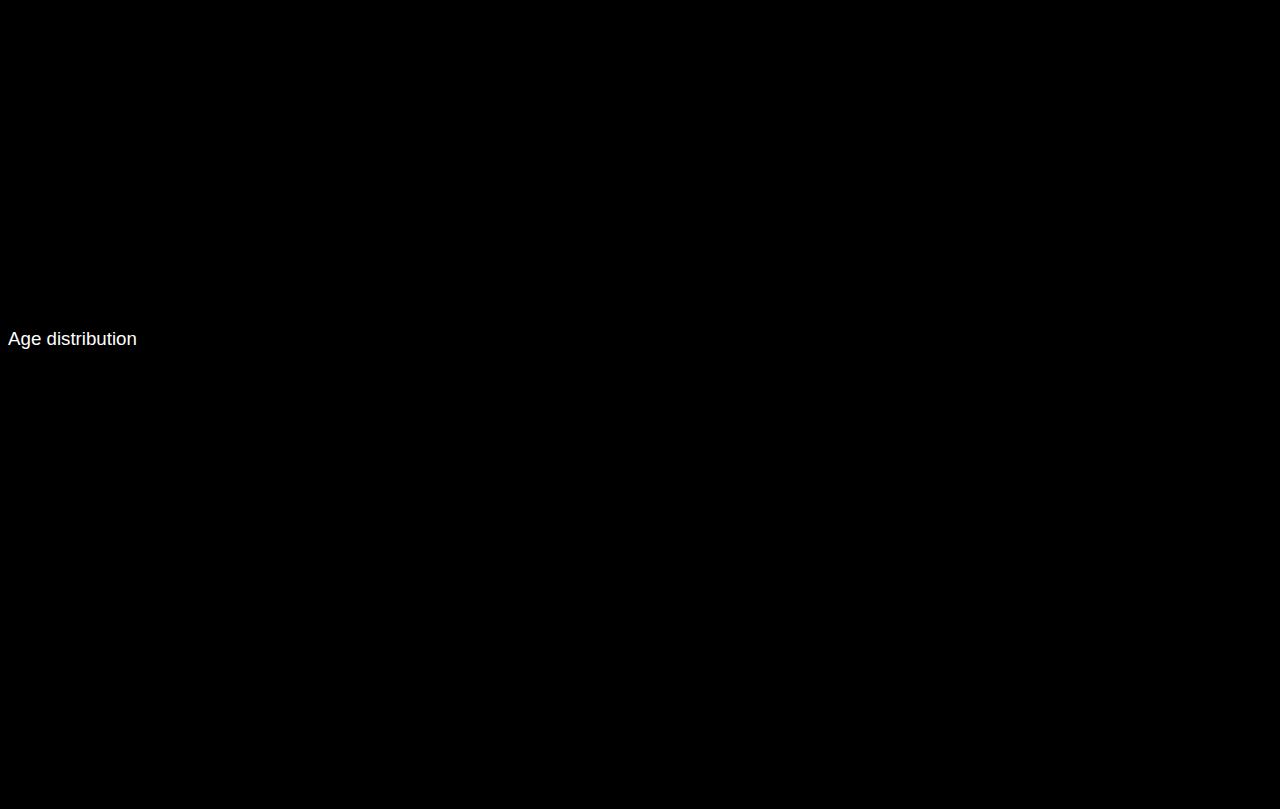
==== commit 900790a7: "for loop" ====
--- a/annual-sales-and-website-traffic.html
+++ b/annual-sales-and-website-traffic.html
@@ -49,8 +49,8 @@
 				margin-bottom: 0px;
 			}
 
-			#sales-doughnut-chart-us, #sales-doughnut-chart-nl, #sales-doughnut-chart-de {
-				height: 280px;
+			#infected-doughnut-chart, #herd-doughnut-chart, #fatality-doughnut-chart {
+				height: 290px;
 				margin-top: 1rem;
 				width: 100%;
 			}
@@ -71,6 +71,11 @@
 				margin-top: 2rem;
 				width: 100%;
 			}
+      #users-age-bar-chart, #inf-chart {
+				height: 360px;
+				margin-top: 2rem;
+				width: 100%;
+			}
 		</style>
 
 		<!-- Scripts -->
@@ -80,478 +85,13 @@
 		<script src="https://canvasjs.com/assets/script/canvasjs.min.js"></script>
 		<script src="assets/jquery.scrollspeed/jquery.scrollspeed.min.js"></script>
 		<script src="assets/jquery.inview/jquery.inview.min.js"></script>
-
-		<script>
-			$(function () {
-				var totalRevenue = 15341110,
-						totalUsers = 7687036;
-
-				// CanvasJS doughnut chart to show annual sales percentage from United States(US)
-				var salesDoughnutChartUS = new CanvasJS.Chart("sales-doughnut-chart-us", {
-					animationEnabled: true,
-					backgroundColor: "transparent",
-					title: {
-						fontColor: "#848484",
-						fontSize: 70,
-						horizontalAlign: "center",
-						text: "47%",
-						verticalAlign: "center"
-					},
-					toolTip: {
-						backgroundColor: "#ffffff",
-						borderThickness: 0,
-						cornerRadius: 0,
-						fontColor: "#424242"
-					},
-					data: [
-						{
-							explodeOnClick: false,
-							innerRadius: "96%",
-							radius: "90%",
-							startAngle: 270,
-							type: "doughnut",
-							dataPoints: [
-								{ y: 47, color: "#c70000", toolTipContent: "United States: $<span>" + CanvasJS.formatNumber(Math.round(47 / 100 * totalRevenue), '#,###,###') + "</span>" },
-								{ y: 53, color: "#424242", toolTipContent: null }
-							]
-						}
-					]
-				});
-
-				// CanvasJS doughnut chart to show annual sales percentage from Netherlands(NL)
-				var salesDoughnutChartNL = new CanvasJS.Chart("sales-doughnut-chart-nl", {
-					animationEnabled: true,
-					backgroundColor: "transparent",
-					title: {
-						fontColor: "#848484",
-						fontSize: 70,
-						horizontalAlign: "center",
-						text: "19%",
-						verticalAlign: "center"
-					},
-					toolTip: {
-						backgroundColor: "#ffffff",
-						borderThickness: 0,
-						cornerRadius: 0,
-						fontColor: "#424242"
-					},
-					data: [
-						{
-							explodeOnClick: false,
-							innerRadius: "96%",
-							radius: "90%",
-							startAngle: 270,
-							type: "doughnut",
-							dataPoints: [
-								{ y: 19, color: "#c70000", toolTipContent: "Netherlands: $<span>" + CanvasJS.formatNumber(Math.round(19 / 100 * totalRevenue), '#,###,###') + "</span>" },
-								{ y: 81, color: "#424242", toolTipContent: null }
-							]
-						}
-					]
-				});
-
-				// CanvasJS doughnut chart to show annual sales percentage from Germany(DE)
-				var salesDoughnutChartDE = new CanvasJS.Chart("sales-doughnut-chart-de", {
-					animationEnabled: true,
-					backgroundColor: "transparent",
-					title: {
-						fontColor: "#848484",
-						fontSize: 70,
-						horizontalAlign: "center",
-						text: "12%",
-						verticalAlign: "center"
-					},
-					toolTip: {
-						backgroundColor: "#ffffff",
-						borderThickness: 0,
-						cornerRadius: 0,
-						fontColor: "#424242"
-					},
-					data: [
-						{
-							explodeOnClick: false,
-							innerRadius: "96%",
-							radius: "90%",
-							startAngle: 270,
-							type: "doughnut",
-							dataPoints: [
-								{ y: 12, color: "#c70000", toolTipContent: "Netherlands: $<span>" + CanvasJS.formatNumber(Math.round(12 / 100 * totalRevenue), '#,###,###') + "</span>" },
-								{ y: 88, color: "#424242", toolTipContent: null }
-							]
-						}
-					]
-				});
-
-				// CanvasJS spline area chart to show pageviews from Jan 2015 - Dec 2015
-				var pageViewsSplineAreaChart = new CanvasJS.Chart("page-views-spline-area-chart", {
-					animationEnabled: true,
-					backgroundColor: "transparent",
-					axisX: {
-						gridThickness: 0,
-						lineThickness: 0,
-						maximum: new Date("1 Dec 2015"),
-						minimum: new Date("1 Jan 2015"),
-						tickLength: 0,
-						valueFormatString: " "
-					},
-					axisY: {
-						gridThickness: 0,
-						lineThickness: 0,
-						tickLength: 0,
-						valueFormatString: " "
-					},
-					toolTip: {
-						backgroundColor: "#ffffff",
-						borderThickness: 0,
-						cornerRadius: 0,
-						fontColor: "#424242"
-					},
-					data: [
-						{
-							color: "#424242",
-							fillOpacity: 1,
-							lineColor: "#ffffff",
-							lineThickness: 3,
-							markerSize: 0,
-							type: "splineArea",
-							dataPoints: [
-								{ x: new Date("1 Jan 2015"), y: 2171991 },
-								{ x: new Date("1 Feb 2015"), y: 2678910 },
-								{ x: new Date("1 Mar 2015"), y: 3215487 },
-								{ x: new Date("1 Apr 2015"), y: 2213754 },
-								{ x: new Date("1 May 2015"), y: 2584561 },
-								{ x: new Date("1 Jun 2015"), y: 3178647 },
-								{ x: new Date("1 Jul 2015"), y: 3645041 },
-								{ x: new Date("1 Aug 2015"), y: 2914568 },
-								{ x: new Date("1 Sep 2015"), y: 3985421 },
-								{ x: new Date("1 Oct 2015"), y: 3754219 },
-								{ x: new Date("1 Nov 2015"), y: 3971047 },
-								{ x: new Date("1 Dec 2015"), y: 4121538 }
-							]
-						}
-					]
-				});
-
-				// CanvasJS spline area chart to show orders from Jan 2015 - Dec 2015
-				var ordersSplineAreaChart = new CanvasJS.Chart("orders-spline-area-chart", {
-					animationEnabled: true,
-					backgroundColor: "transparent",
-					axisX: {
-						gridThickness: 0,
-						lineThickness: 0,
-						maximum: new Date("1 Dec 2015"),
-						minimum: new Date("1 Jan 2015"),
-						tickLength: 0,
-						valueFormatString: " "
-					},
-					axisY: {
-						gridThickness: 0,
-						lineThickness: 0,
-						tickLength: 0,
-						valueFormatString: " "
-					},
-					toolTip: {
-						backgroundColor: "#ffffff",
-						borderThickness: 0,
-						cornerRadius: 0,
-						fontColor: "#424242"
-					},
-					data: [
-						{
-							color: "#424242",
-							fillOpacity: 1,
-							lineColor: "#ffffff",
-							lineThickness: 3,
-							markerSize: 0,
-							type: "splineArea",
-							dataPoints: [
-								{ x: new Date("1 Jan 2015"), y: 17376 },
-								{ x: new Date("1 Feb 2015"), y: 21431 },
-								{ x: new Date("1 Mar 2015"), y: 25724 },
-								{ x: new Date("1 Apr 2015"), y: 22138 },
-								{ x: new Date("1 May 2015"), y: 20676 },
-								{ x: new Date("1 Jun 2015"), y: 25429 },
-								{ x: new Date("1 Jul 2015"), y: 29160 },
-								{ x: new Date("1 Aug 2015"), y: 23317 },
-								{ x: new Date("1 Sep 2015"), y: 31883 },
-								{ x: new Date("1 Oct 2015"), y: 30034 },
-								{ x: new Date("1 Nov 2015"), y: 31768 },
-								{ x: new Date("1 Dec 2015"), y: 41215 }
-							]
-						}
-					]
-				});
-
-				// CanvasJS spline area chart to show revenue from Jan 2015 - Dec 2015
-				var revenueSplineAreaChart = new CanvasJS.Chart("revenue-spline-area-chart", {
-					animationEnabled: true,
-					backgroundColor: "transparent",
-					axisX: {
-						gridThickness: 0,
-						lineThickness: 0,
-						maximum: new Date("1 Dec 2015"),
-						minimum: new Date("1 Jan 2015"),
-						tickLength: 0,
-						valueFormatString: " "
-					},
-					axisY: {
-						gridThickness: 0,
-						lineThickness: 0,
-						tickLength: 0,
-						valueFormatString: " "
-					},
-					toolTip: {
-						backgroundColor: "#ffffff",
-						borderThickness: 0,
-						cornerRadius: 0,
-						fontColor: "#424242"
-					},
-					data: [
-						{
-							color: "#424242",
-							fillOpacity: 1,
-							lineColor: "#ffffff",
-							lineThickness: 3,
-							markerSize: 0,
-							type: "splineArea",
-							yValueFormatString: "$###,###.##",
-							dataPoints: [
-								{ x: new Date("1 Jan 2015"), y: 868800 },
-								{ x: new Date("1 Feb 2015"), y: 1071550 },
-								{ x: new Date("1 Mar 2015"), y: 1286200 },
-								{ x: new Date("1 Apr 2015"), y: 1106900 },
-								{ x: new Date("1 May 2015"), y: 1033800 },
-								{ x: new Date("1 Jun 2015"), y: 1017160 },
-								{ x: new Date("1 Jul 2015"), y: 1458000 },
-								{ x: new Date("1 Aug 2015"), y: 1165850 },
-								{ x: new Date("1 Sep 2015"), y: 1594150 },
-								{ x: new Date("1 Oct 2015"), y: 1501700 },
-								{ x: new Date("1 Nov 2015"), y: 1588400 },
-								{ x: new Date("1 Dec 2015"), y: 1648600 }
-							]
-						}
-					]
-				});
-
-				// CanvasJS doughnut chart to show annual users - new and returning
-				var usersDoughnutChart = new CanvasJS.Chart("users-doughnut-chart", {
-					animationEnabled: true,
-					backgroundColor: "transparent",
-					toolTip: {
-						backgroundColor: "#000000",
-						borderThickness: 2,
-						cornerRadius: 0,
-						fontColor: "#ffffff",
-						contentFormatter: function (e) {
-							return e.entries[0].dataPoint.name + ": " + CanvasJS.formatNumber(e.entries[0].dataPoint.y, '###,###') + " - " + Math.round(e.entries[0].dataPoint.y / totalUsers * 100) + "%"; // calcuting and showing percentage of users inside tooltip
-						}
-					},
-					data: [
-						{
-							innerRadius: "82%",
-							radius: "100%",
-							showInLegend: false,
-							startAngle: 180,
-							type: "doughnut",
-							dataPoints: [
-								{ y: 1921757, name: "Total Infections", color: "#c70000" },
-								{ y: 5765279, name: "Tests Conducted", color: "#424242", exploded: true }
-							]
-						}
-					]
-				});
-
-				// CanvasJS spline chart to show users - new and returning from Jan 2015 - Dec 2015
-				var usersSplineChart = new CanvasJS.Chart("users-spline-chart", {
-					animationEnabled: true,
-					backgroundColor: "transparent",
-					axisX: {
-						gridThickness: 0,
-						labelFontColor: "#bbbbbb",
-						lineColor: "#bbbbbb"
-					},
-					axisY: {
-						gridThickness: 0,
-						labelFontColor: "#bbbbbb",
-            logarithmic: true,
-            title: "Number of people (Log)",
-						lineColor: "#bbbbbb"
-					},
-					legend: {
-						dockInsidePlotArea: true,
-						fontColor: "#ffffff",
-						fontSize: 16,
-						horizontalAlign: "right",
-						verticalAlign: "top"
-					},
-					toolTip: {
-						backgroundColor: "#000000",
-						borderThickness: 2,
-						cornerRadius: 0,
-						fontColor: "#ffffff",
-						shared: true
-					},
-					data: [
-						{
-							color: "#424242",
-							legendMarkerType: "square",
-							legendText: "Tests Conducted",
-							name: "Tests Conducted",
-							showInLegend: true,
-							type: "line",
-							dataPoints: [
-								{ x: new Date("1 Jan 2015"), y: 325799 },
-								{ x: new Date("1 Feb 2015"), y: 401837 },
-								{ x: new Date("1 Mar 2015"), y: 482323 },
-								{ x: new Date("1 Apr 2015"), y: 332063 },
-								{ x: new Date("1 May 2015"), y: 387684 },
-								{ x: new Date("1 Jun 2015"), y: 476797 },
-								{ x: new Date("1 Jul 2015"), y: 546756 },
-								{ x: new Date("1 Aug 2015"), y: 437186 },
-								{ x: new Date("1 Sep 2015"), y: 597813 },
-								{ x: new Date("1 Oct 2015"), y: 563133 },
-								{ x: new Date("1 Nov 2015"), y: 595657 },
-								{ x: new Date("1 Dec 2015"), y: 618231 }
-							]
-						},
-            {
-							color: "#424242",
-							legendMarkerType: "square",
-							legendText: "Deaths",
-							name: "Deaths",
-							showInLegend: true,
-							type: "line",
-							dataPoints: [
-								{ x: new Date("1 Jan 2015"), y: 500 },
-								{ x: new Date("1 Feb 2015"), y: 600 },
-								{ x: new Date("1 Mar 2015"), y: 700 },
-								{ x: new Date("1 Apr 2015"), y: 32063 },
-								{ x: new Date("1 May 2015"), y: 87684 },
-								{ x: new Date("1 Jun 2015"), y: 76797 },
-								{ x: new Date("1 Jul 2015"), y: 46756 },
-								{ x: new Date("1 Aug 2015"), y: 37186 },
-								{ x: new Date("1 Sep 2015"), y: 97813 },
-								{ x: new Date("1 Oct 2015"), y: 63133 },
-								{ x: new Date("1 Nov 2015"), y: 95657 },
-								{ x: new Date("1 Dec 2015"), y: 18231 }
-							]
-						},
-						{
-							color: "#c70000",
-							legendMarkerType: "square",
-							legendText: "Total Infections",
-							name: "Total Infections",
-							showInLegend: true,
-							type: "line",
-							dataPoints: [
-								{ x: new Date("1 Jan 2015"), y: 108599 },
-								{ x: new Date("1 Feb 2015"), y: 133945 },
-								{ x: new Date("1 Mar 2015"), y: 160774 },
-								{ x: new Date("1 Apr 2015"), y: 110688 },
-								{ x: new Date("1 May 2015"), y: 129228 },
-								{ x: new Date("1 Jun 2015"), y: 158932 },
-								{ x: new Date("1 Jul 2015"), y: 182252 },
-								{ x: new Date("1 Aug 2015"), y: 145728 },
-								{ x: new Date("1 Sep 2015"), y: 199271 },
-								{ x: new Date("1 Oct 2015"), y: 187711 },
-								{ x: new Date("1 Nov 2015"), y: 198552 },
-								{ x: new Date("1 Dec 2015"), y: 206077 }
-							]
-						}
-					]
-				});
-
-				// CanvasJS bar chart to show country wise annual users percentage
-				var usersCountriesBarChart = new CanvasJS.Chart("users-countries-bar-chart", {
-					animationEnabled: true,
-					backgroundColor: "transparent",
-					axisX: {
-						labelFontColor: "#f7f6f6",
-						labelFontSize: 12,
-            labelAngle: 0,
-						lineThickness: 0,
-						tickThickness: 0
-					},
-					axisY: {
-						gridThickness: 0,
-						lineThickness: 0,
-						tickThickness: 0,
-						valueFormatString: " "
-
-					},
-					toolTip: {
-						backgroundColor: "#ffffff",
-						borderThickness: 0,
-						cornerRadius: 0,
-						fontColor: "#424242",
-						contentFormatter: function (e) {
-							return e.entries[0].dataPoint.label + ": " +  CanvasJS.formatNumber(Math.round(e.entries[0].dataPoint.y / 100 * totalUsers), '###,###'); // calculating and showing country wise number of users inside tooltip
-						}
-					},
-					data: [
-						{
-							color: "#424242",
-							indexLabelFontColor: "#f7f6f6",
-							indexLabelFontFamily: "calibri",
-							indexLabelFontSize: 18,
-							indexLabelPlacement: "outside",
-							type: "column",
-							dataPoints: [
-								{ y: 10,  indexLabel: "2%",  label: "East Macedonia & Thrace" },
-								{ y: 2,  indexLabel: "4%",  label: "Central Macedonia" },
-                { y: 2,  indexLabel: "4%",  label: "Epirus" },
-                { y: 2,  indexLabel: "4%",  label: "Thessaly" },
-                { y: 2,  indexLabel: "4%",  label: "Ionian Islands" },
-                { y: 2,  indexLabel: "4%",  label: "West Greece" },
-                { y: 2,  indexLabel: "4%",  label: "Central Greece" },
-								{ y: 2,  indexLabel: "5%",  label: "Attica" },
-								{ y: 2, indexLabel: "12%", label: "Peloponnese" },
-								{ y: 2,  indexLabel: "9%",  label: "North Aegean" },
-								{ y: 4, indexLabel: "10%", label: "South Aegean" },
-								{ y: 8, indexLabel: "14%", label: "Crete" },
-								{ y: 60, indexLabel: "44%", label: "West Macedonia" }
-							]
-						}
-					]
-				});
-
-				jQuery.scrollSpeed(100, 400); // for smooth mouse wheel scrolling
-
-				// jQuery.inview plugin
-				$('.inview').one('inview', function (e, isInView) {
-					if (isInView) {
-						switch (this.id) {
-							case "sales-doughnut-chart-us": salesDoughnutChartUS.render();
-								break;
-							case "sales-doughnut-chart-nl": salesDoughnutChartNL.render();
-								break;
-							case "sales-doughnut-chart-de": salesDoughnutChartDE.render();
-								break;
-							case "page-views-spline-area-chart": pageViewsSplineAreaChart.render();
-								break;
-							case "orders-spline-area-chart": ordersSplineAreaChart.render();
-								break;
-							case "revenue-spline-area-chart": revenueSplineAreaChart.render();
-								break;
-							case "users-doughnut-chart": usersDoughnutChart.render();
-								break;
-							case "users-spline-chart": usersSplineChart.render();
-								break;
-							case "users-countries-bar-chart": usersCountriesBarChart.render();
-								break;
-						}
-					}
-				});
-
-			});
-
-		</script>
+		<script src="proto.js"></script>
 
   </head>
   <body>
 		<div class="container">
-			<h1>COVID-19 Greece Trracker</h1>
-			<h5 class="m-t-1">Total Confirmed Cases: <span class="tag tag-success" id="revenue-tag">$15,341,110</span></h5>
+			<h1>COVID-19 Greece Tracker</h1>
+			<h5 class="m-t-1">Total Confirmed Cases: <span class="tag tag-success" id="revenue-tag">$15,341,11</span></h5>
 			<hr class="m-t-2">
 
 			<h3>Overview</h3>
@@ -559,17 +99,17 @@
 			<!-- sales doughnut charts -->
 			<div class="row">
 				<div class="col-md-4">
-					<div class="inview" id="sales-doughnut-chart-us"></div>
+					<div class="inview" id="infected-doughnut-chart"></div>
 					<h3 class="align-center">Infected</h3>
 				</div>
 
 				<div class="col-md-4">
-					<div class="inview" id="sales-doughnut-chart-nl"></div>
+					<div class="inview" id="herd-doughnut-chart"></div>
 					<h3 class="align-center">Herd immunity</h3>
 				</div>
 
 				<div class="col-md-4">
-					<div class="inview" id="sales-doughnut-chart-de"></div>
+					<div class="inview" id="fatality-doughnut-chart"></div>
 					<h3 class="align-center">Fatality</h3>
 				</div>
 			</div>
@@ -583,6 +123,8 @@
 					<div class="card card-block">
 						<h5 class="card-title">Total infections</h5>
 						<h2>38,435,184</h2>
+            <h6>Change 14 days - x%</h6>
+            <h6>Change 30 days - y%</h6>
 						<div class="inview" id="page-views-spline-area-chart"></div>
 					</div>
 				</div>
@@ -591,6 +133,8 @@
 					<div class="card card-block">
 						<h5 class="card-title">Critical</h5>
 						<h2 >320,151</h2>
+            <h6>Change 14 days - x%</h6>
+            <h6>Change 30 days - y%</h6>
 						<div class="inview" id="orders-spline-area-chart"></div>
 					</div>
 				</div>
@@ -599,6 +143,8 @@
 					<div class="card card-block">
 						<h5 class="card-title">Deaths</h5>
 						<h2>$15,341,110</h2>
+            <h6>Change 14 days - x%</h6>
+            <h6>Change 30 days - y%</h6>
 						<div class="inview" id="revenue-spline-area-chart"></div>
 					</div>
 				</div>
@@ -607,7 +153,7 @@
 
 			<hr>
 
-			<h3>Total infections - Tests Conducted</h3>
+			<h3>Total infections - Tests Conducted - Deaths</h3>
 
 			<!-- users doughnut and spline chart -->
 			<div class="row">
@@ -623,16 +169,21 @@
 
 			<hr>
 
-			<h3>Cases by region</h3>
+			<h3>Infections by region</h3>
 
 			<!-- users countries bar chart -->
 			<div class="row">
 				<div class="col-md-12">
-					<div class="inview" id="users-countries-bar-chart"></div>
+					<div class="inview" id="inf-chart"></div>
 				</div>
 			</div>
 			<!-- row users countries bar chart -->
-
+      <h3>Age distribution</h3>
+      <div class="row">
+        <div class="col-md-12">
+          <div class="inview" id="users-age-bar-chart"></div>
+        </div>
+      </div>
 		</div> <!-- container -->
 
 	</body>
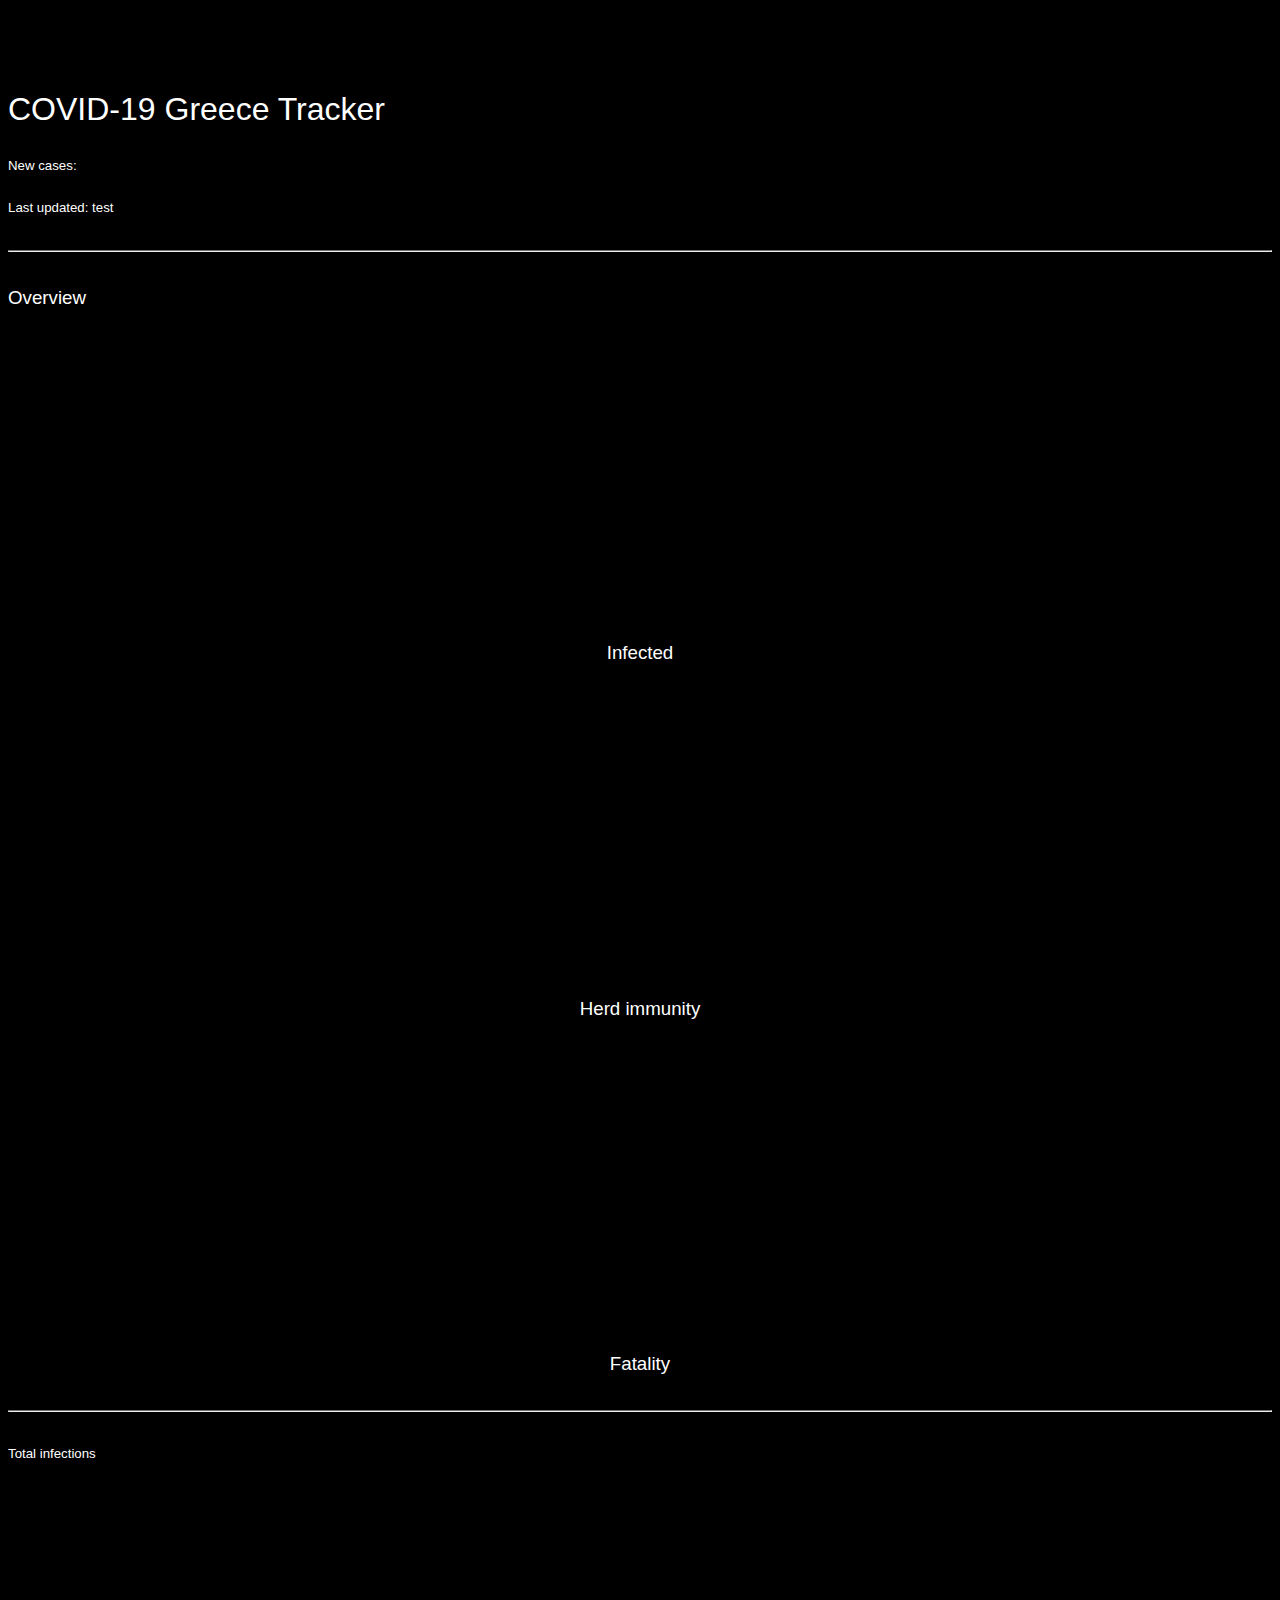
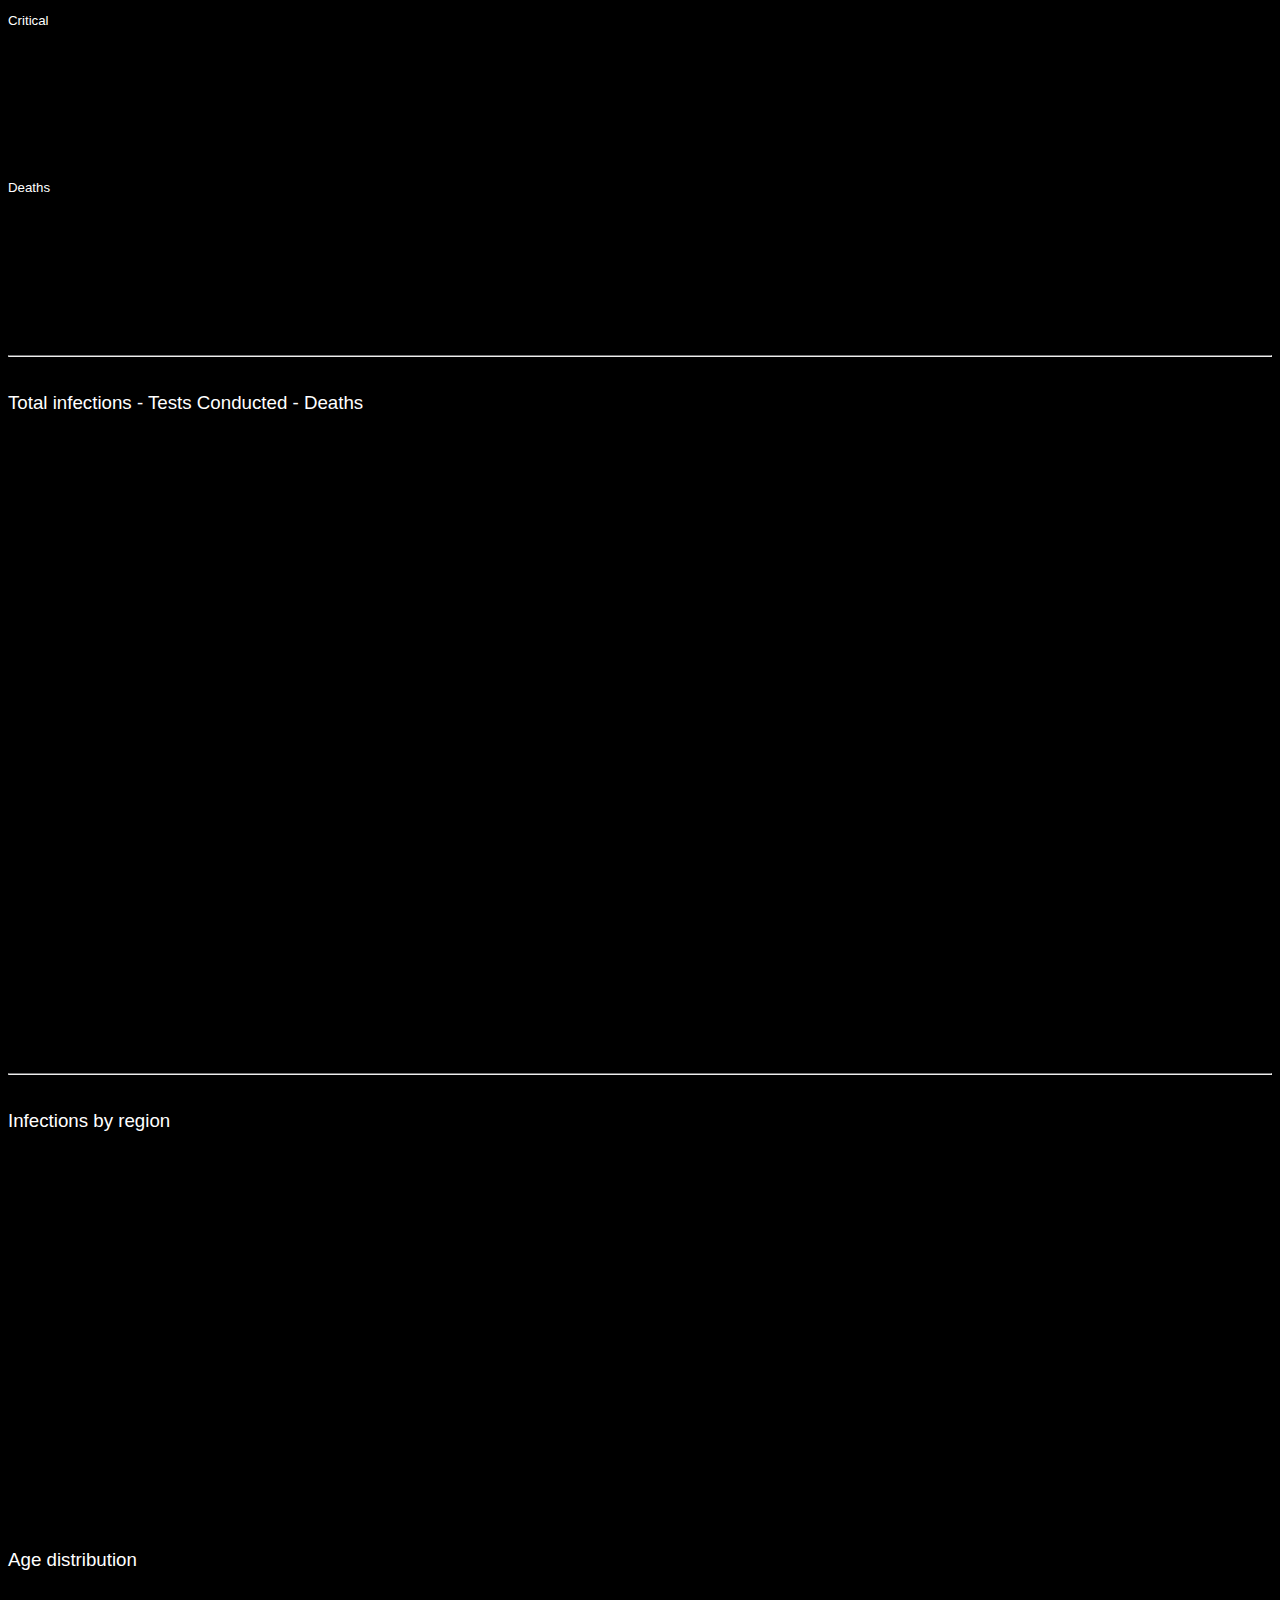
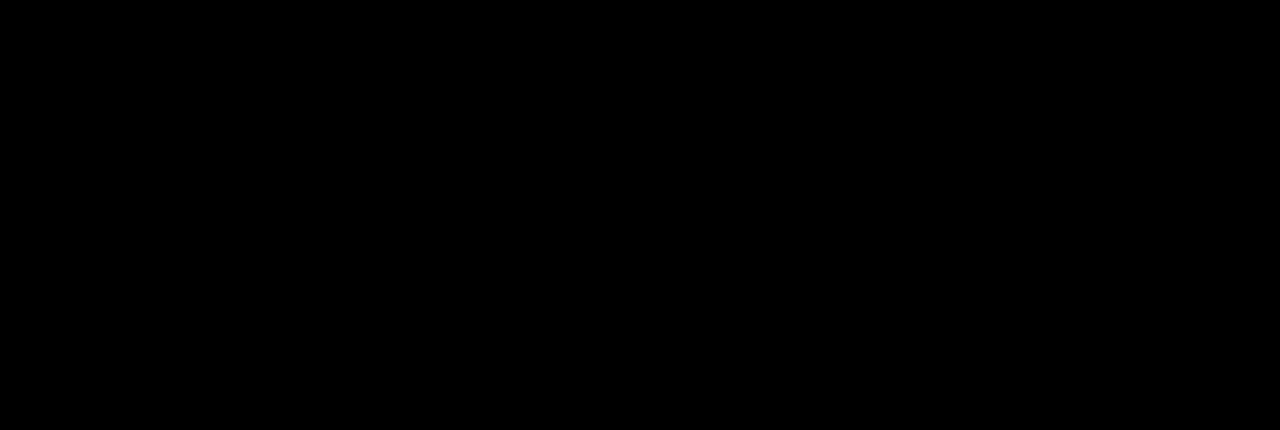
==== commit 2f75c25f: "new cases + last updated" ====
--- a/annual-sales-and-website-traffic.html
+++ b/annual-sales-and-website-traffic.html
@@ -55,7 +55,7 @@
 				width: 100%;
 			}
 
-			#page-views-spline-area-chart, #orders-spline-area-chart, #revenue-spline-area-chart {
+			#total-infections-spline-area-chart, #total-deaths-spline-area-chart, #critical-infections-area-chart {
 				height: 100px;
 				width: 100%;
 			}
@@ -71,7 +71,7 @@
 				margin-top: 2rem;
 				width: 100%;
 			}
-      #users-age-bar-chart, #inf-chart {
+      #users-age-bar-chart {
 				height: 360px;
 				margin-top: 2rem;
 				width: 100%;
@@ -91,7 +91,8 @@
   <body>
 		<div class="container">
 			<h1>COVID-19 Greece Tracker</h1>
-			<h5 class="m-t-1">Total Confirmed Cases: <span class="tag tag-success" id="revenue-tag">$15,341,11</span></h5>
+			<h5 class="m-t-1">New cases: <span class="tag tag-success" id="new-cases"></span></h5>
+      <h5 class="m-t-1" id="last-updated">Last updated: test</h5>
 			<hr class="m-t-2">
 
 			<h3>Overview</h3>
@@ -122,30 +123,31 @@
 				<div class="col-md-4">
 					<div class="card card-block">
 						<h5 class="card-title">Total infections</h5>
-						<h2>38,435,184</h2>
-            <h6>Change 14 days - x%</h6>
-            <h6>Change 30 days - y%</h6>
-						<div class="inview" id="page-views-spline-area-chart"></div>
+						<h2 id="total-infections">
+              </h2>
+            <h6 id="total-infections-14"></h6>
+            <h6 id="total-infections-30"></h6>
+						<div class="inview" id="total-infections-spline-area-chart"></div>
 					</div>
 				</div>
 
 				<div class="col-md-4">
 					<div class="card card-block">
 						<h5 class="card-title">Critical</h5>
-						<h2 >320,151</h2>
-            <h6>Change 14 days - x%</h6>
-            <h6>Change 30 days - y%</h6>
-						<div class="inview" id="orders-spline-area-chart"></div>
+						<h2 id="critical-infections"></h2>
+            <h6 id="critical-infections-14"></h6>
+            <h6 id="critical-infections-30"></h6>
+						<div class="inview" id="critical-infections-area-chart"></div>
 					</div>
 				</div>
 
 				<div class="col-md-4">
 					<div class="card card-block">
 						<h5 class="card-title">Deaths</h5>
-						<h2>$15,341,110</h2>
-            <h6>Change 14 days - x%</h6>
-            <h6>Change 30 days - y%</h6>
-						<div class="inview" id="revenue-spline-area-chart"></div>
+						<h2 id="total-deaths"></h2>
+            <h6 id="total-deaths-14"></h6>
+            <h6 id="total-deaths-30"></h6>
+						<div class="inview" id="total-deaths-spline-area-chart"></div>
 					</div>
 				</div>
 			</div>
@@ -174,7 +176,7 @@
 			<!-- users countries bar chart -->
 			<div class="row">
 				<div class="col-md-12">
-					<div class="inview" id="inf-chart"></div>
+					<div class="inview" id="users-countries-bar-chart"></div>
 				</div>
 			</div>
 			<!-- row users countries bar chart -->
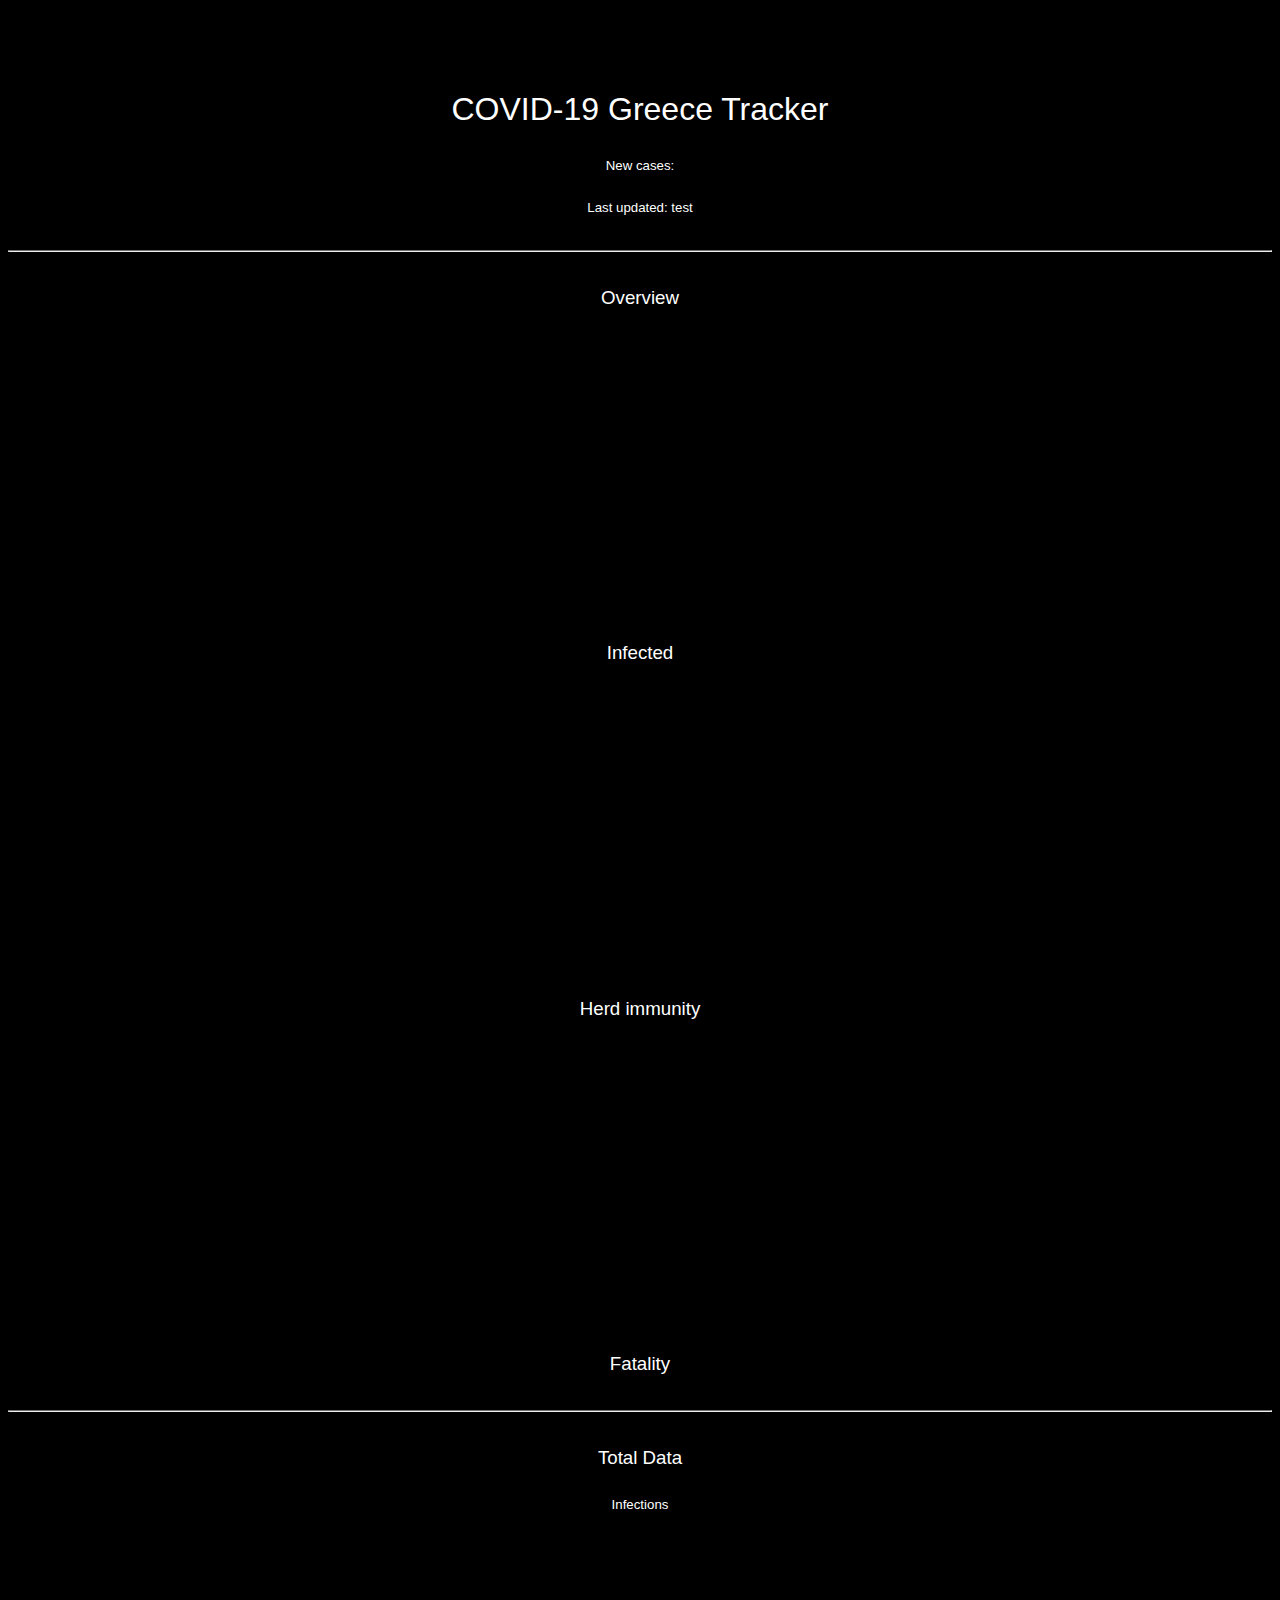
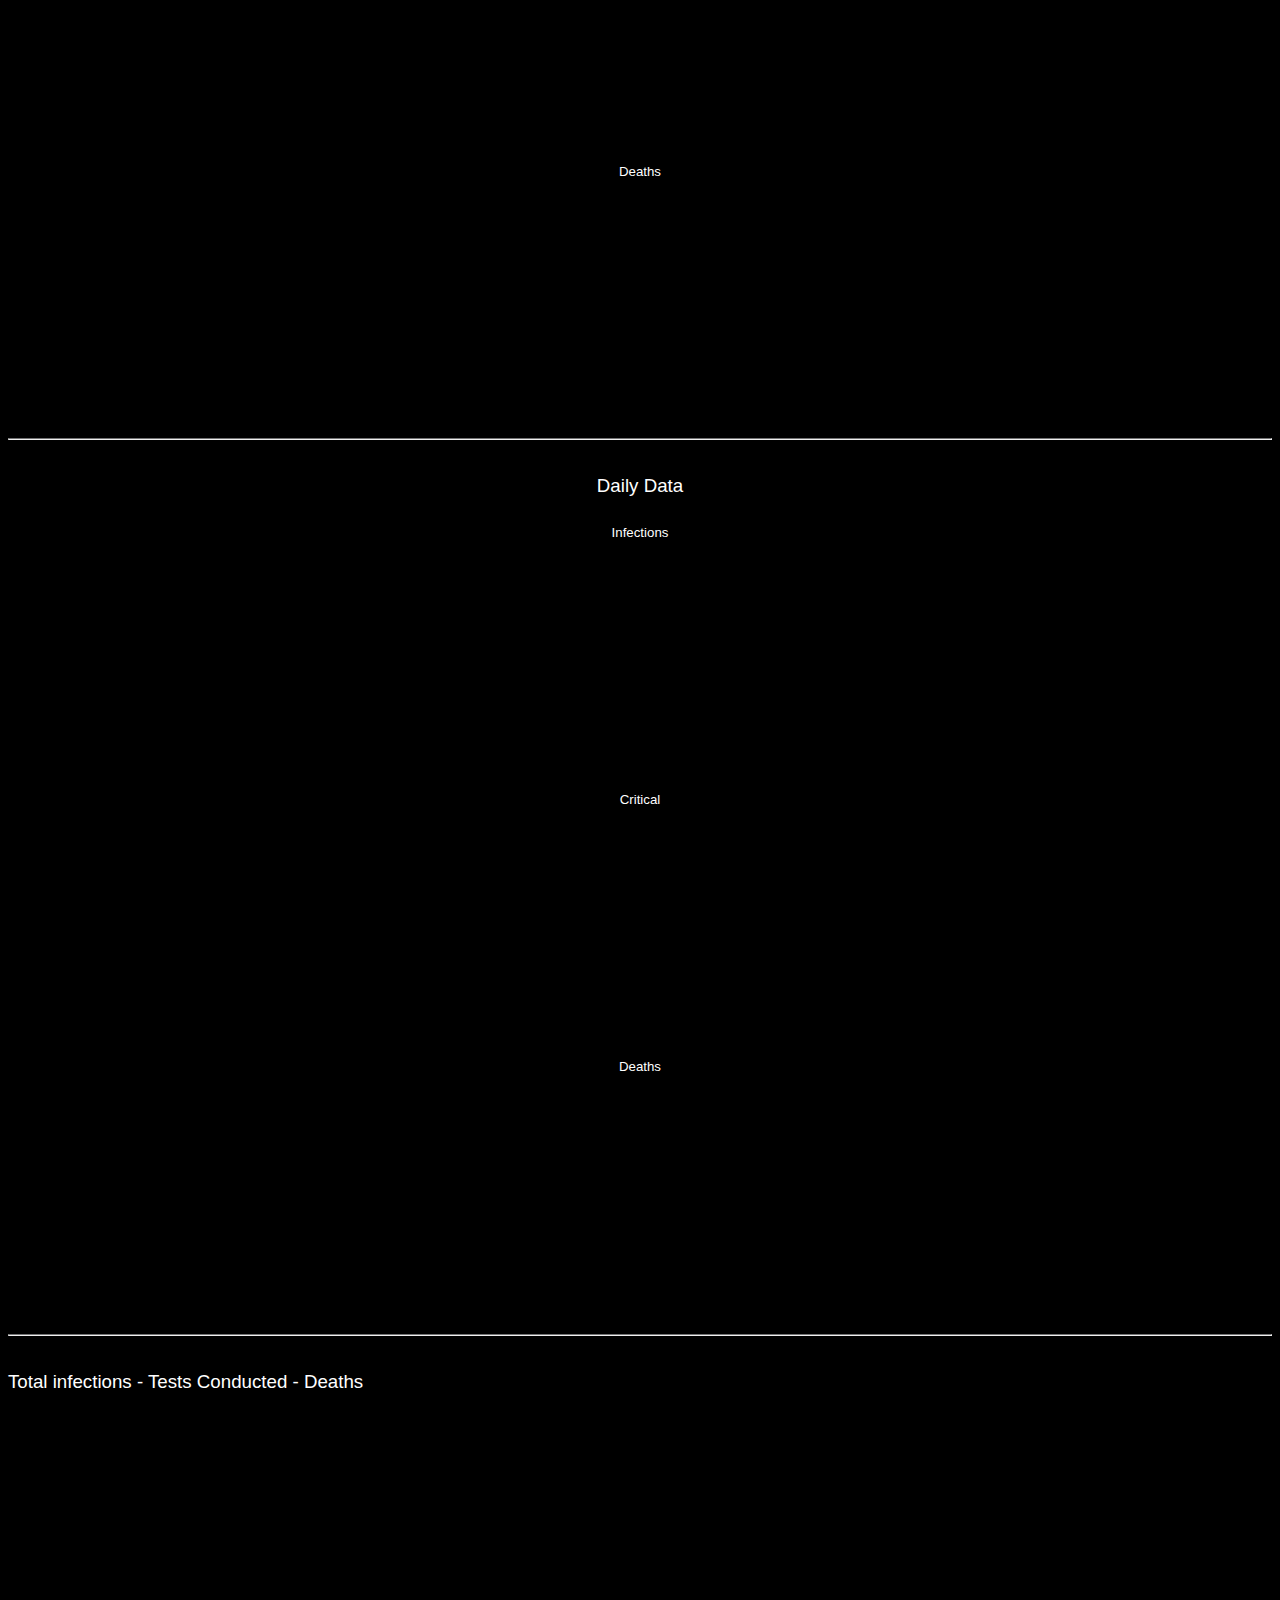
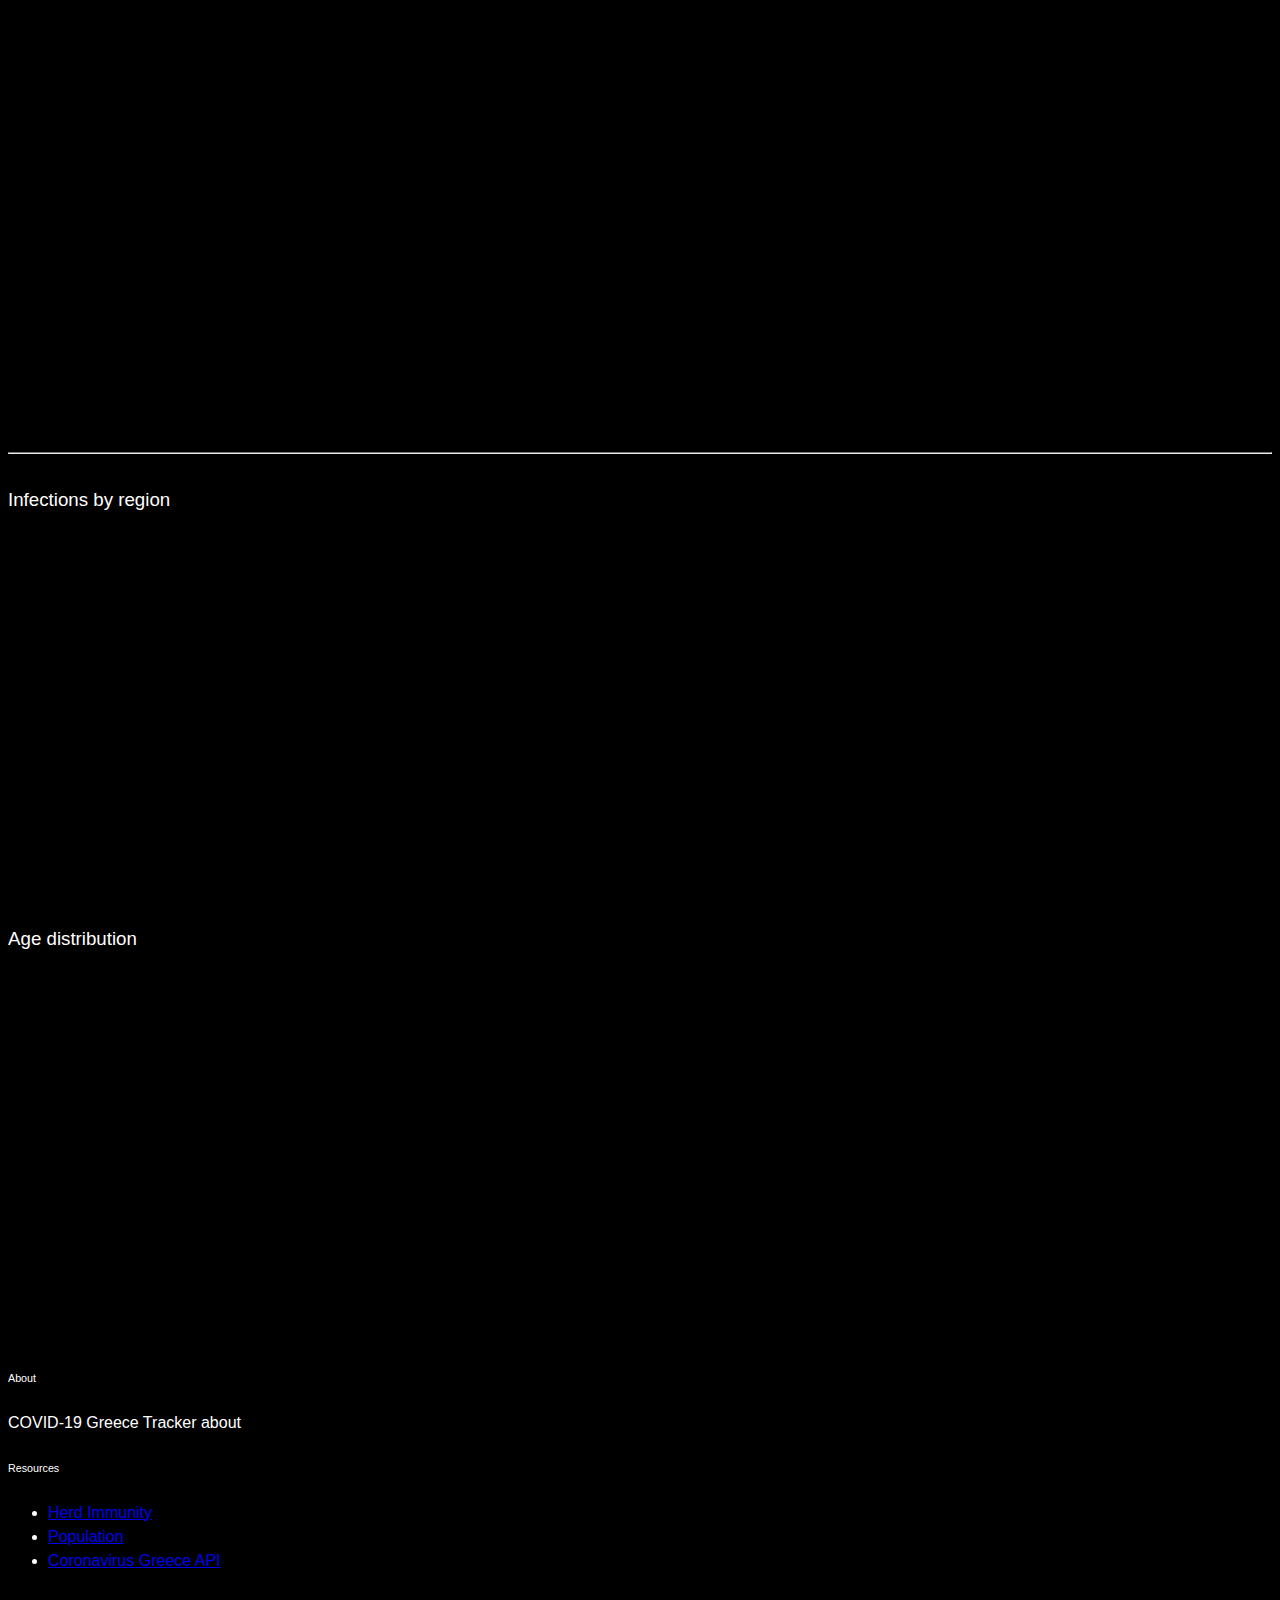
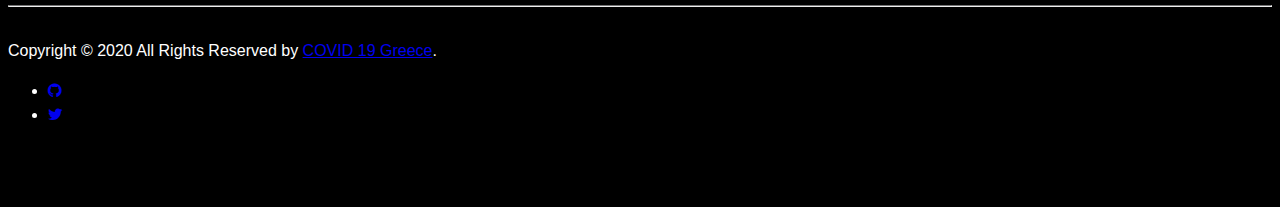
==== commit f310ebe3: "all fixed applied" ====
--- a/annual-sales-and-website-traffic.html
+++ b/annual-sales-and-website-traffic.html
@@ -12,6 +12,8 @@
 		<!-- Google Font Roboto -->
 		<link rel="stylesheet" href="assets/fonts/font-roboto.css">
 
+    <link rel="stylesheet" href="style.css">
+    <link rel="stylesheet" href="https://cdnjs.cloudflare.com/ajax/libs/font-awesome/4.7.0/css/font-awesome.min.css"/>
 		<style>
 			body {
 				background-color: #000000;
@@ -55,8 +57,8 @@
 				width: 100%;
 			}
 
-			#total-infections-spline-area-chart, #total-deaths-spline-area-chart, #critical-infections-area-chart {
-				height: 100px;
+			#total-infections-spline-area-chart, #total-deaths-spline-area-chart, #critical-infections-area-chart, #daily-infections-spline-area-chart, #daily-deaths-spline-area-chart, #daily-critical-infections-area-chart {
+				height: 200px;
 				width: 100%;
 			}
 
@@ -90,12 +92,12 @@
   </head>
   <body>
 		<div class="container">
-			<h1>COVID-19 Greece Tracker</h1>
-			<h5 class="m-t-1">New cases: <span class="tag tag-success" id="new-cases"></span></h5>
-      <h5 class="m-t-1" id="last-updated">Last updated: test</h5>
+			<center><h1>COVID-19 Greece Tracker</h1></center>
+			<center><h5 class="m-t-1">New cases: <span class="tag tag-success" id="new-cases"></span></h5></center>
+      <center><h5 class="m-t-1" id="last-updated">Last updated: test</h5></center>
 			<hr class="m-t-2">
 
-			<h3>Overview</h3>
+			<center><h3>Overview</h3></center>
 
 			<!-- sales doughnut charts -->
 			<div class="row">
@@ -116,44 +118,78 @@
 			</div>
 			<!-- row sales doughnt charts -->
 
-			<hr>
+
 
 			<!-- stats spline area charts -->
-			<div class="row">
-				<div class="col-md-4">
-					<div class="card card-block">
-						<h5 class="card-title">Total infections</h5>
-						<h2 id="total-infections">
-              </h2>
-            <h6 id="total-infections-14"></h6>
-            <h6 id="total-infections-30"></h6>
-						<div class="inview" id="total-infections-spline-area-chart"></div>
-					</div>
-				</div>
-
-				<div class="col-md-4">
-					<div class="card card-block">
-						<h5 class="card-title">Critical</h5>
-						<h2 id="critical-infections"></h2>
-            <h6 id="critical-infections-14"></h6>
-            <h6 id="critical-infections-30"></h6>
-						<div class="inview" id="critical-infections-area-chart"></div>
-					</div>
-				</div>
-
-				<div class="col-md-4">
-					<div class="card card-block">
-						<h5 class="card-title">Deaths</h5>
-						<h2 id="total-deaths"></h2>
-            <h6 id="total-deaths-14"></h6>
-            <h6 id="total-deaths-30"></h6>
-						<div class="inview" id="total-deaths-spline-area-chart"></div>
-					</div>
-				</div>
-			</div>
+
 			<!-- row stats spline area charts -->
-
-			<hr>
+      <hr>
+      <center><h3>Total Data</h3></center>
+      <div class="row">
+        <div class="col-md-6">
+          <div class="card card-block">
+            <center><h5 class="card-title">Infections</h5></center>
+            <center><h2 id="total-infections"></h2></center>
+            <center><h6 id="total-infections-14"></h6></center>
+            <center><h6 id="total-infections-30"></h6></center>
+            <div class="inview" id="total-infections-spline-area-chart"></div>
+          </div>
+        </div>
+
+  <!--      <div class="col-md-4">
+          <div class="card card-block">
+            <center><h5 class="card-title">Critical</h5></center>
+            <center><h2 id="critical-infections"></h2></center>
+            <center><h6 id="critical-infections-14"></h6></center>
+            <center><h6 id="critical-infections-30"></h6></center>
+            <div class="inview" id="critical-infections-area-chart"></div>
+          </div>
+        </div>
+-->
+        <div class="col-md-6">
+          <div class="card card-block">
+            <center><h5 class="card-title">Deaths</h5></center>
+            <center><h2 id="total-deaths"></h2></center>
+            <center><h6 id="total-deaths-14"></h6></center>
+            <center><h6 id="total-deaths-30"></h6></center>
+            <div class="inview" id="total-deaths-spline-area-chart"></div>
+          </div>
+        </div>
+      </div>
+      <hr>
+      <center><h3>Daily Data</h3></center>
+      <div class="row">
+        <div class="col-md-4">
+          <div class="card card-block">
+            <center><h5 class="card-title">Infections</h5></center>
+            <center><h2 id="daily-infections"></h2></center>
+            <center><h6 id="daily-infections-14"></h6></center>
+            <center><h6 id="daily-infections-30"></h6></center>
+            <div class="inview" id="daily-infections-spline-area-chart"></div>
+          </div>
+        </div>
+
+        <div class="col-md-4">
+          <div class="card card-block">
+            <center><h5 class="card-title">Critical</h5></center>
+            <center><h2 id="daily-critical-infections"></h2></center>
+            <center><h6 id="daily-critical-infections-14"></h6></center>
+            <center><h6 id="daily-critical-infections-30"></h6></center>
+            <div class="inview" id="daily-critical-infections-area-chart"></div>
+          </div>
+        </div>
+
+        <div class="col-md-4">
+          <div class="card card-block">
+            <center><h5 class="card-title">Deaths</h5></center>
+            <center><h2 id="daily-deaths"></h2></center>
+            <center><h6 id="daily-deaths-14"></h6></center>
+            <center><h6 id="daily-deaths-30"></h6></center>
+            <div class="inview" id="daily-deaths-spline-area-chart"></div>
+          </div>
+        </div>
+      </div>
+      <hr>
 
 			<h3>Total infections - Tests Conducted - Deaths</h3>
 
@@ -187,6 +223,46 @@
         </div>
       </div>
 		</div> <!-- container -->
-
+    <!-- Site footer -->
+      <footer class="site-footer">
+        <div class="container">
+          <div class="row">
+            <div class="col-sm-12 col-md-6">
+              <h6>About</h6>
+              <p class="text-justify">COVID-19 Greece Tracker about
+              </div>
+
+            <div class="col-xs-6 col-md-3">
+
+            </div>
+
+            <div class="col-xs-6 col-md-3">
+              <h6>Resources</h6>
+              <ul class="footer-links">
+                <li><a href="#">Herd Immunity</a></li>
+                <li><a href="#">Population</a></li>
+                <li><a href="#">Coronavirus Greece API</a></li>
+              </ul>
+            </div>
+          </div>
+          <hr>
+        </div>
+        <div class="container">
+          <div class="row">
+            <div class="col-md-8 col-sm-6 col-xs-12">
+              <p class="copyright-text">Copyright &copy; 2020 All Rights Reserved by
+           <a href="#">COVID 19 Greece</a>.
+              </p>
+            </div>
+
+            <div class="col-md-4 col-sm-6 col-xs-12">
+              <ul class="social-icons">
+                <li><a class="linkedin" href="#"><i class="fa fa-github"></i></a></li>
+                <li><a class="linkedin" href="#"><i class="fa fa-twitter"></i></a></li>
+              </ul>
+            </div>
+          </div>
+        </div>
+  </footer>
 	</body>
 </html>
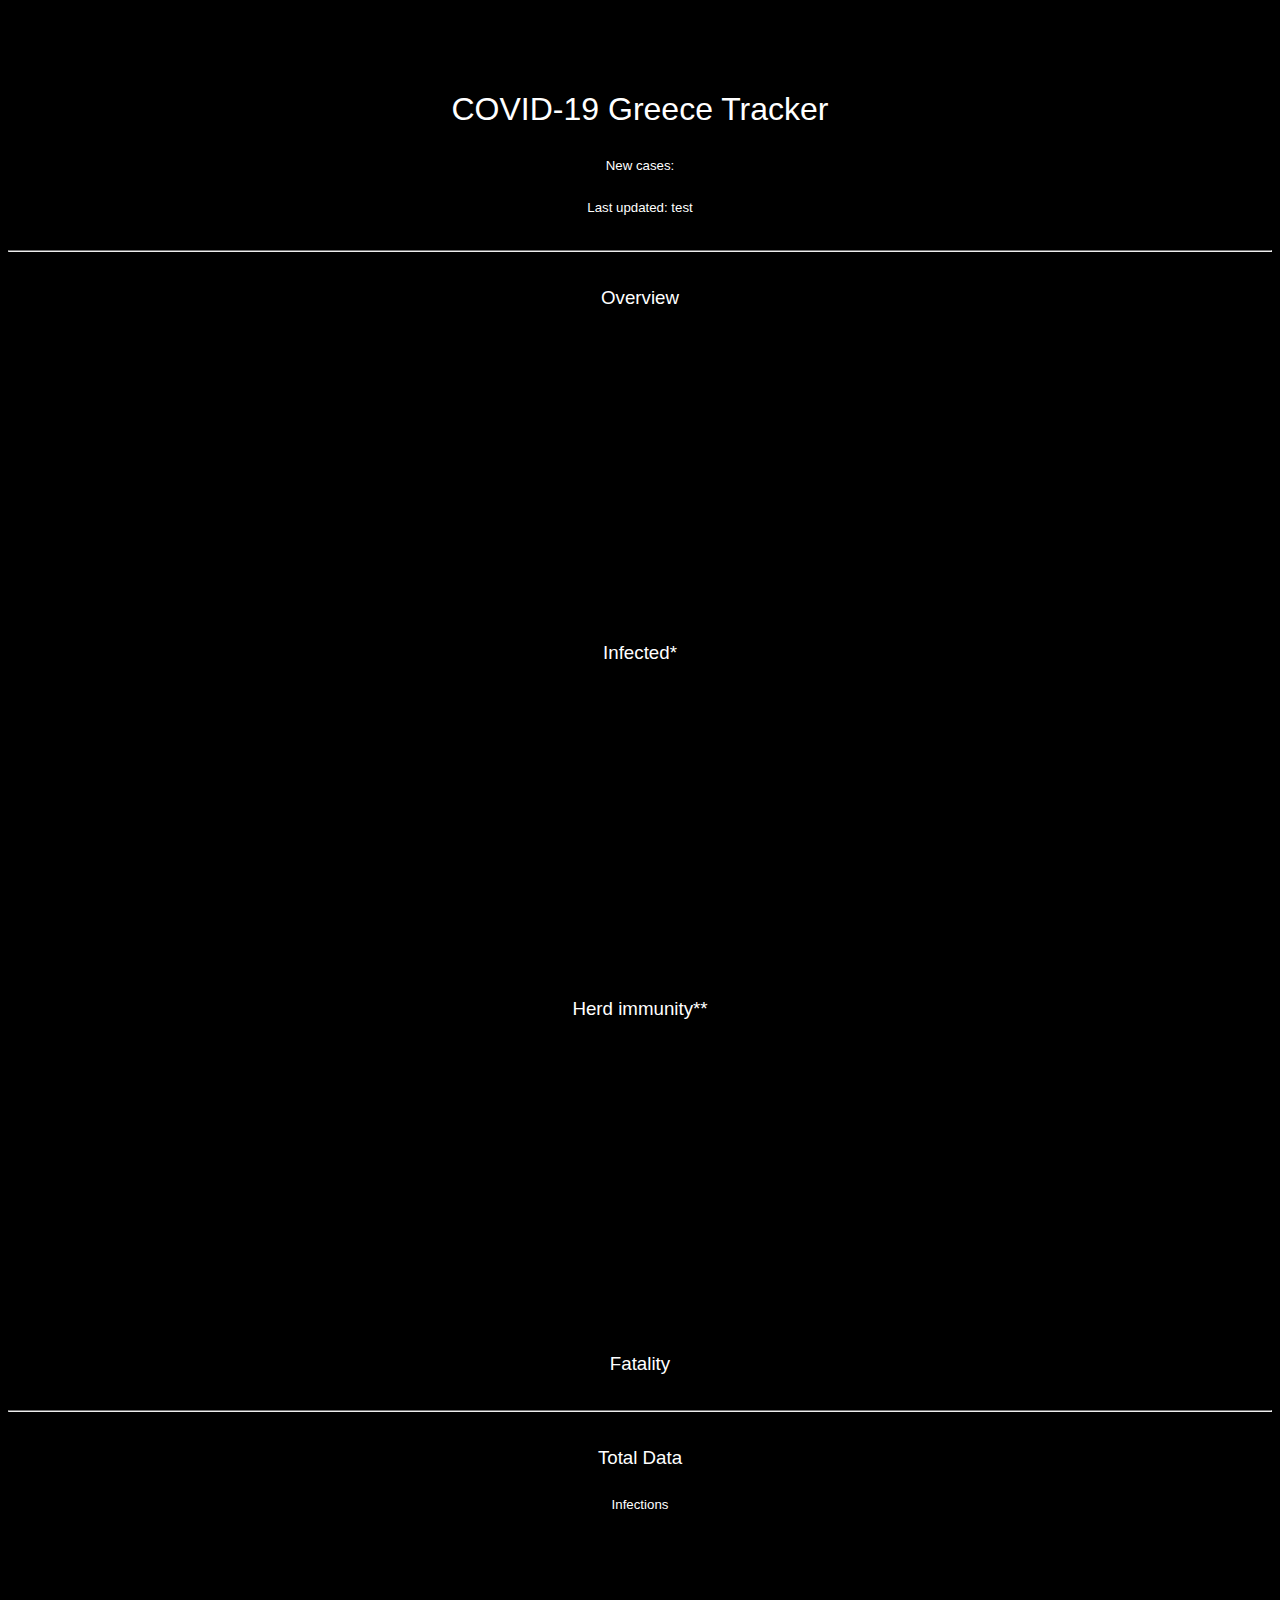
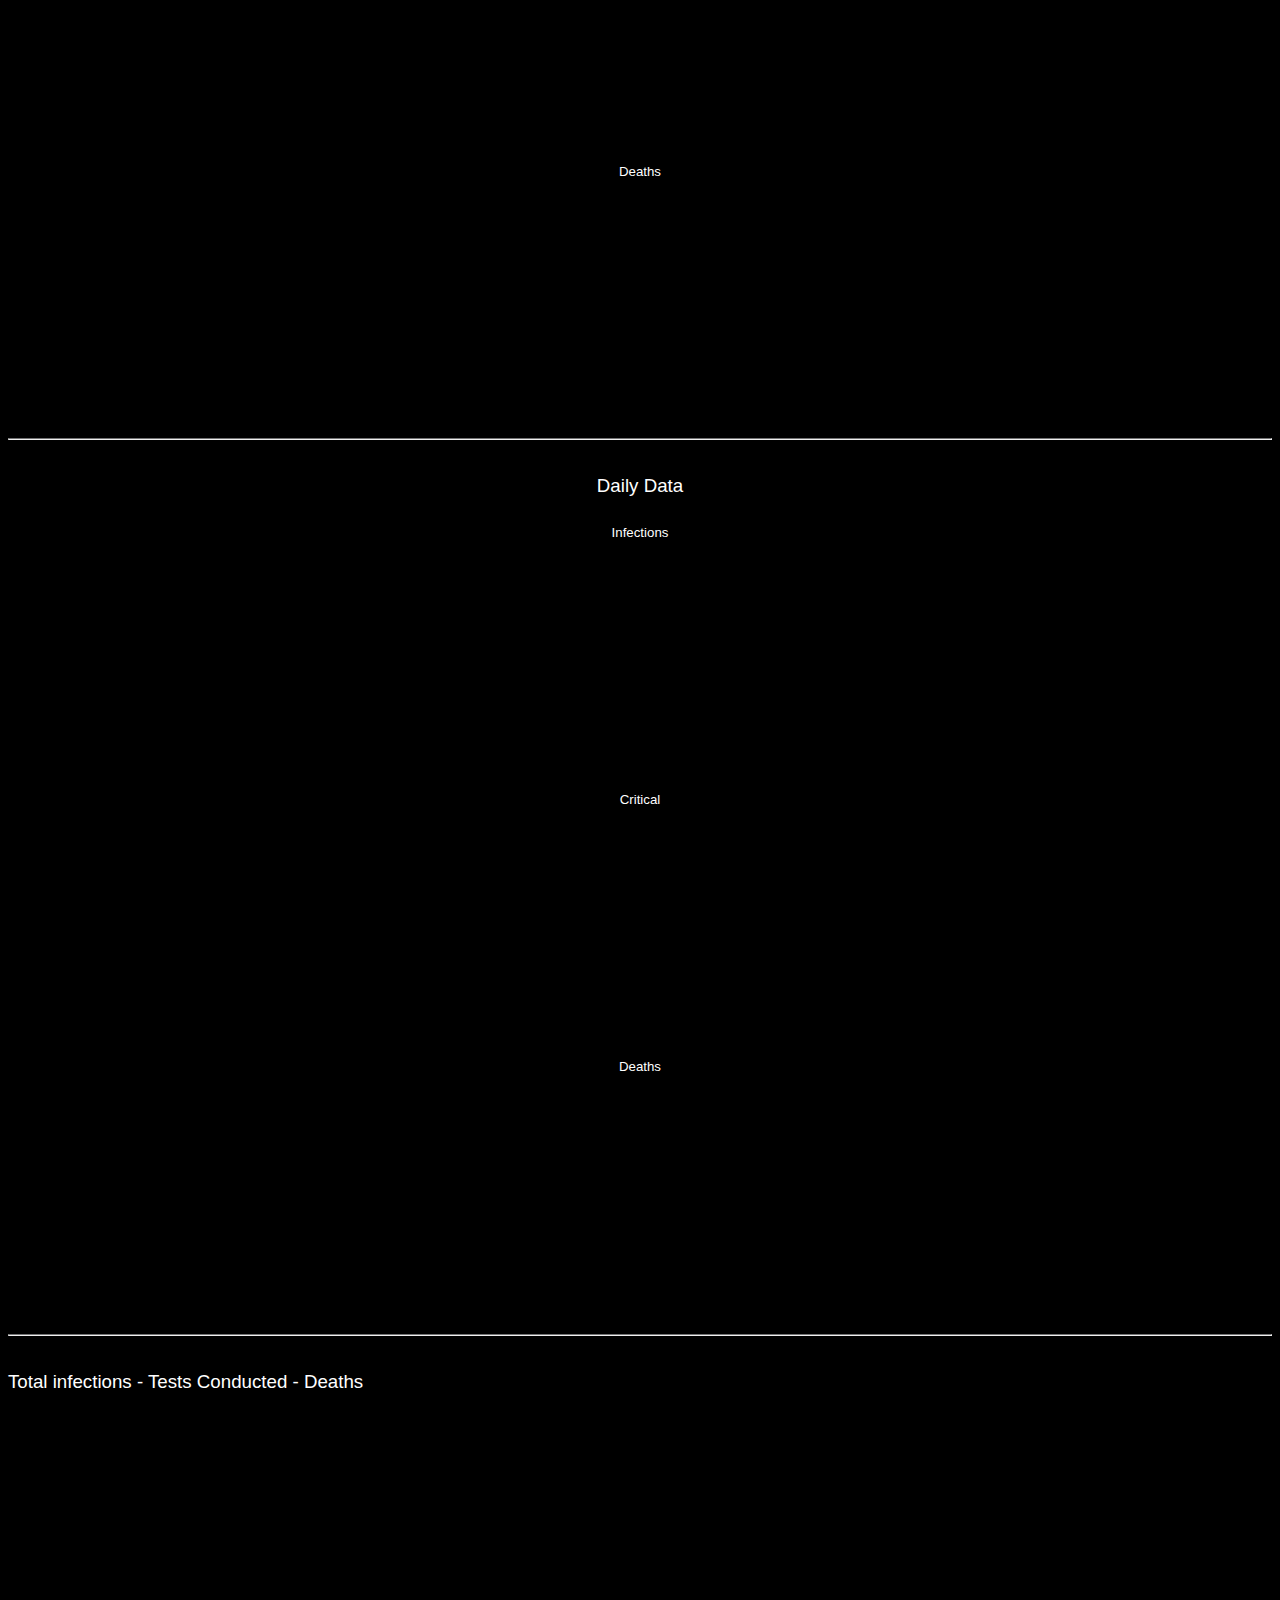
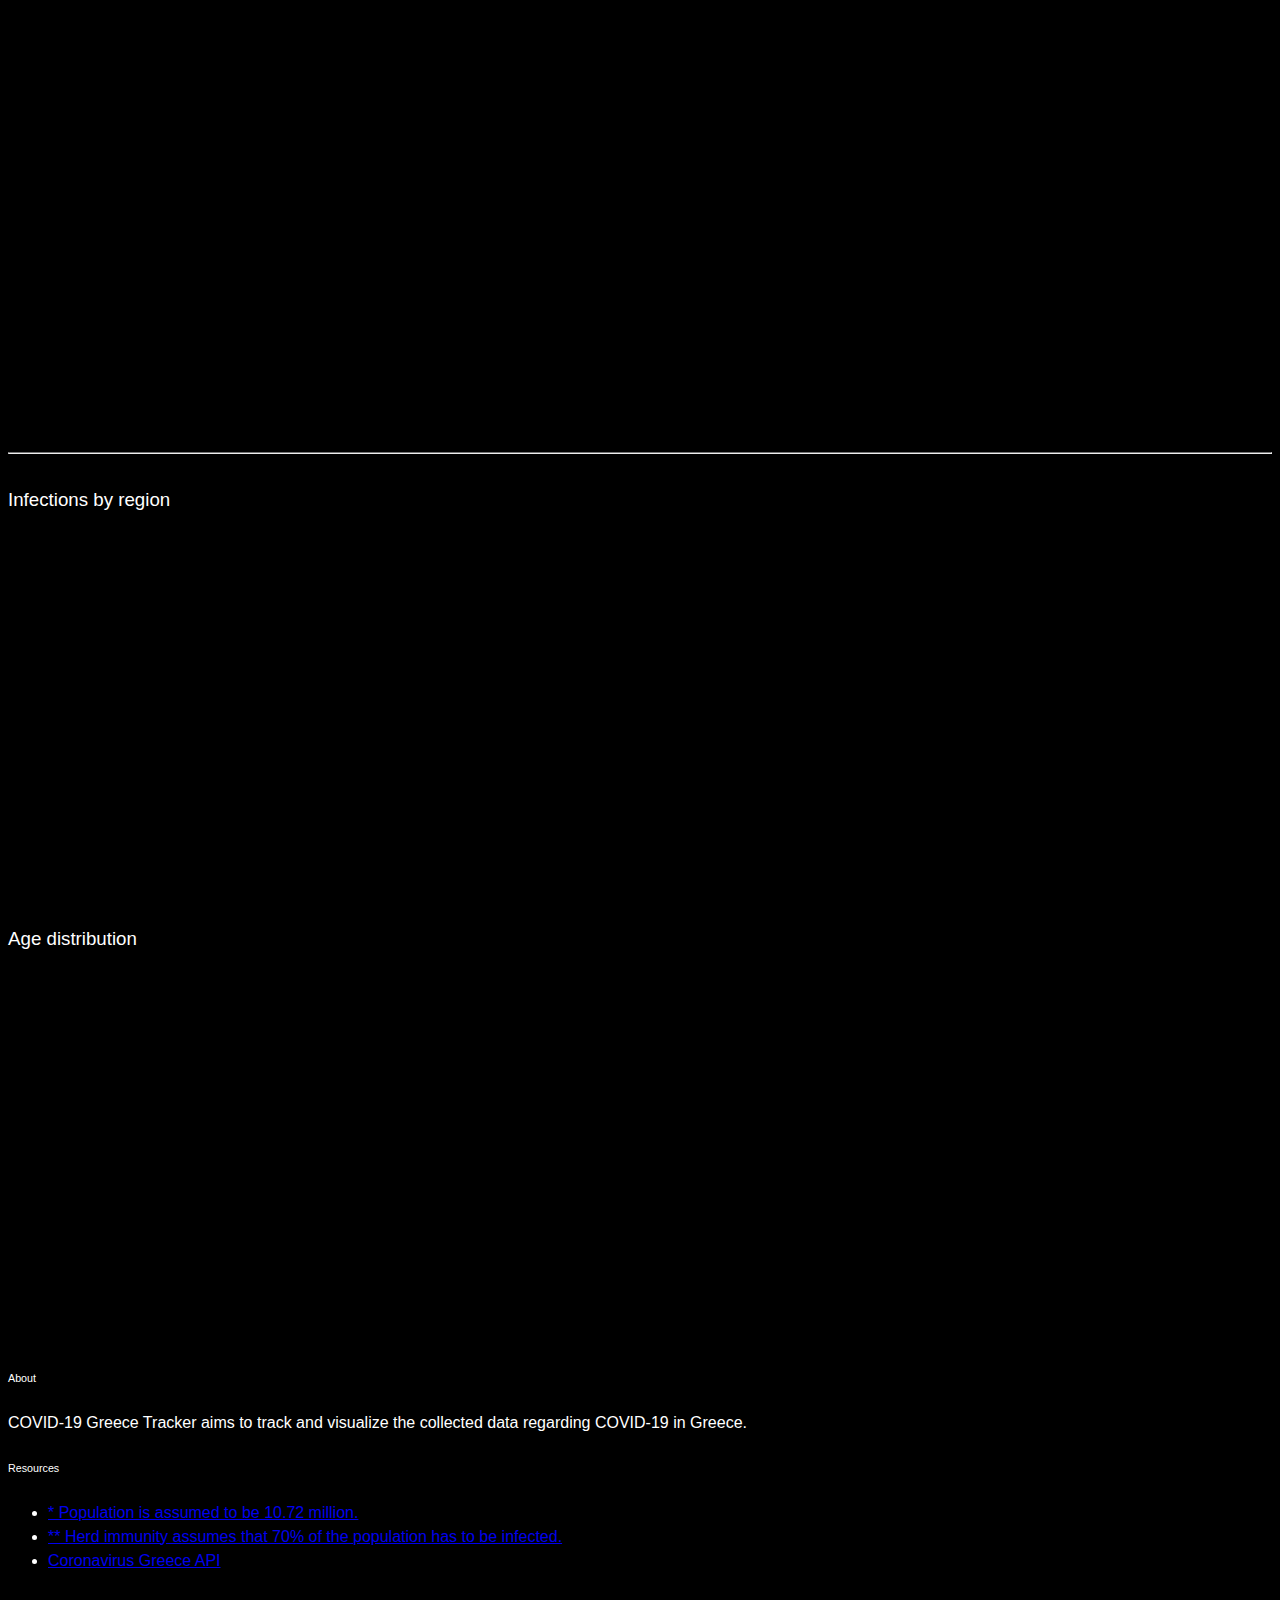
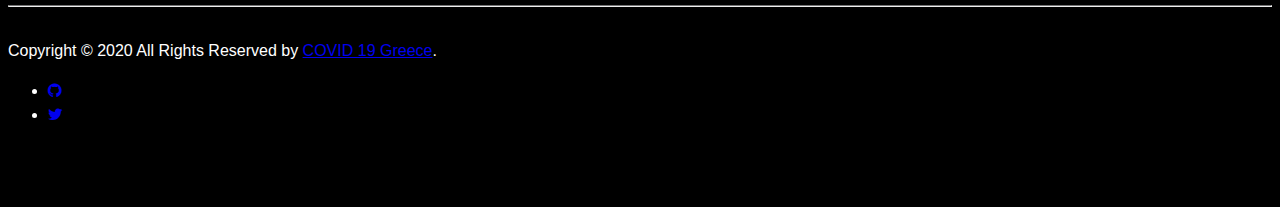
==== commit de6049f1: "footer updates" ====
--- a/annual-sales-and-website-traffic.html
+++ b/annual-sales-and-website-traffic.html
@@ -103,12 +103,12 @@
 			<div class="row">
 				<div class="col-md-4">
 					<div class="inview" id="infected-doughnut-chart"></div>
-					<h3 class="align-center">Infected</h3>
+					<h3 class="align-center">Infected*</h3>
 				</div>
 
 				<div class="col-md-4">
 					<div class="inview" id="herd-doughnut-chart"></div>
-					<h3 class="align-center">Herd immunity</h3>
+					<h3 class="align-center">Herd immunity**</h3>
 				</div>
 
 				<div class="col-md-4">
@@ -229,19 +229,15 @@
           <div class="row">
             <div class="col-sm-12 col-md-6">
               <h6>About</h6>
-              <p class="text-justify">COVID-19 Greece Tracker about
+              <p class="text-justify">COVID-19 Greece Tracker aims to track and visualize the collected data regarding COVID-19 in Greece. 
               </div>
 
-            <div class="col-xs-6 col-md-3">
-
-            </div>
-
-            <div class="col-xs-6 col-md-3">
+            <div class="col-xs-6 col-md-6">
               <h6>Resources</h6>
               <ul class="footer-links">
-                <li><a href="#">Herd Immunity</a></li>
-                <li><a href="#">Population</a></li>
-                <li><a href="#">Coronavirus Greece API</a></li>
+                <li><a href="https://el.wikipedia.org/wiki/%CE%94%CE%B7%CE%BC%CE%BF%CE%B3%CF%81%CE%B1%CF%86%CE%AF%CE%B1_%CF%84%CE%B7%CF%82_%CE%95%CE%BB%CE%BB%CE%AC%CE%B4%CE%B1%CF%82#%CE%A0%CE%BB%CE%B7%CE%B8%CF%85%CF%83%CE%BC%CE%B9%CE%B1%CE%BA%CE%AC_%CF%83%CF%84%CE%BF%CE%B9%CF%87%CE%B5%CE%AF%CE%B1_1821-2019">* Population is assumed to be 10.72 million.</a></li>
+                <li><a href="https://www.jhsph.edu/covid-19/articles/achieving-herd-immunity-with-covid19.html">** Herd immunity assumes that 70% of the population has to be infected.</a></li>
+                <li><a href="https://covid-19-greece.herokuapp.com/">Coronavirus Greece API</a></li>
               </ul>
             </div>
           </div>
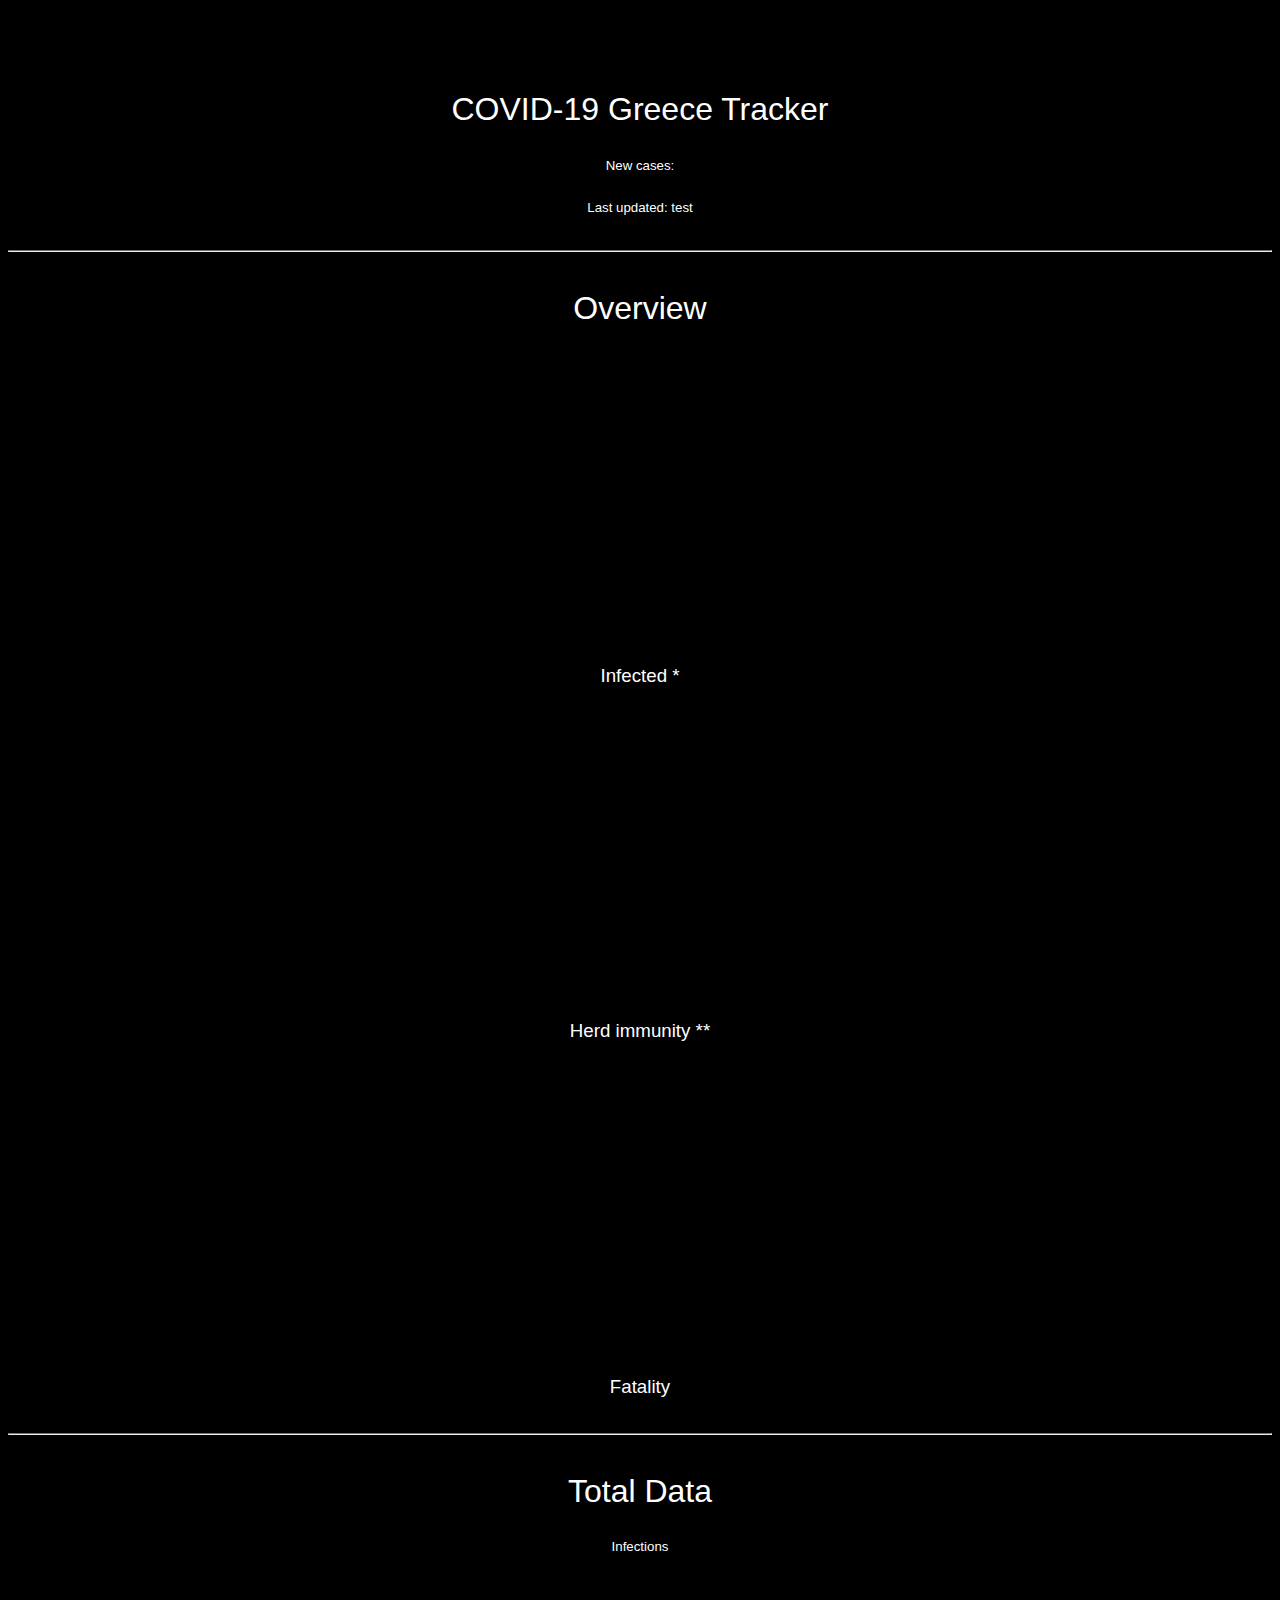
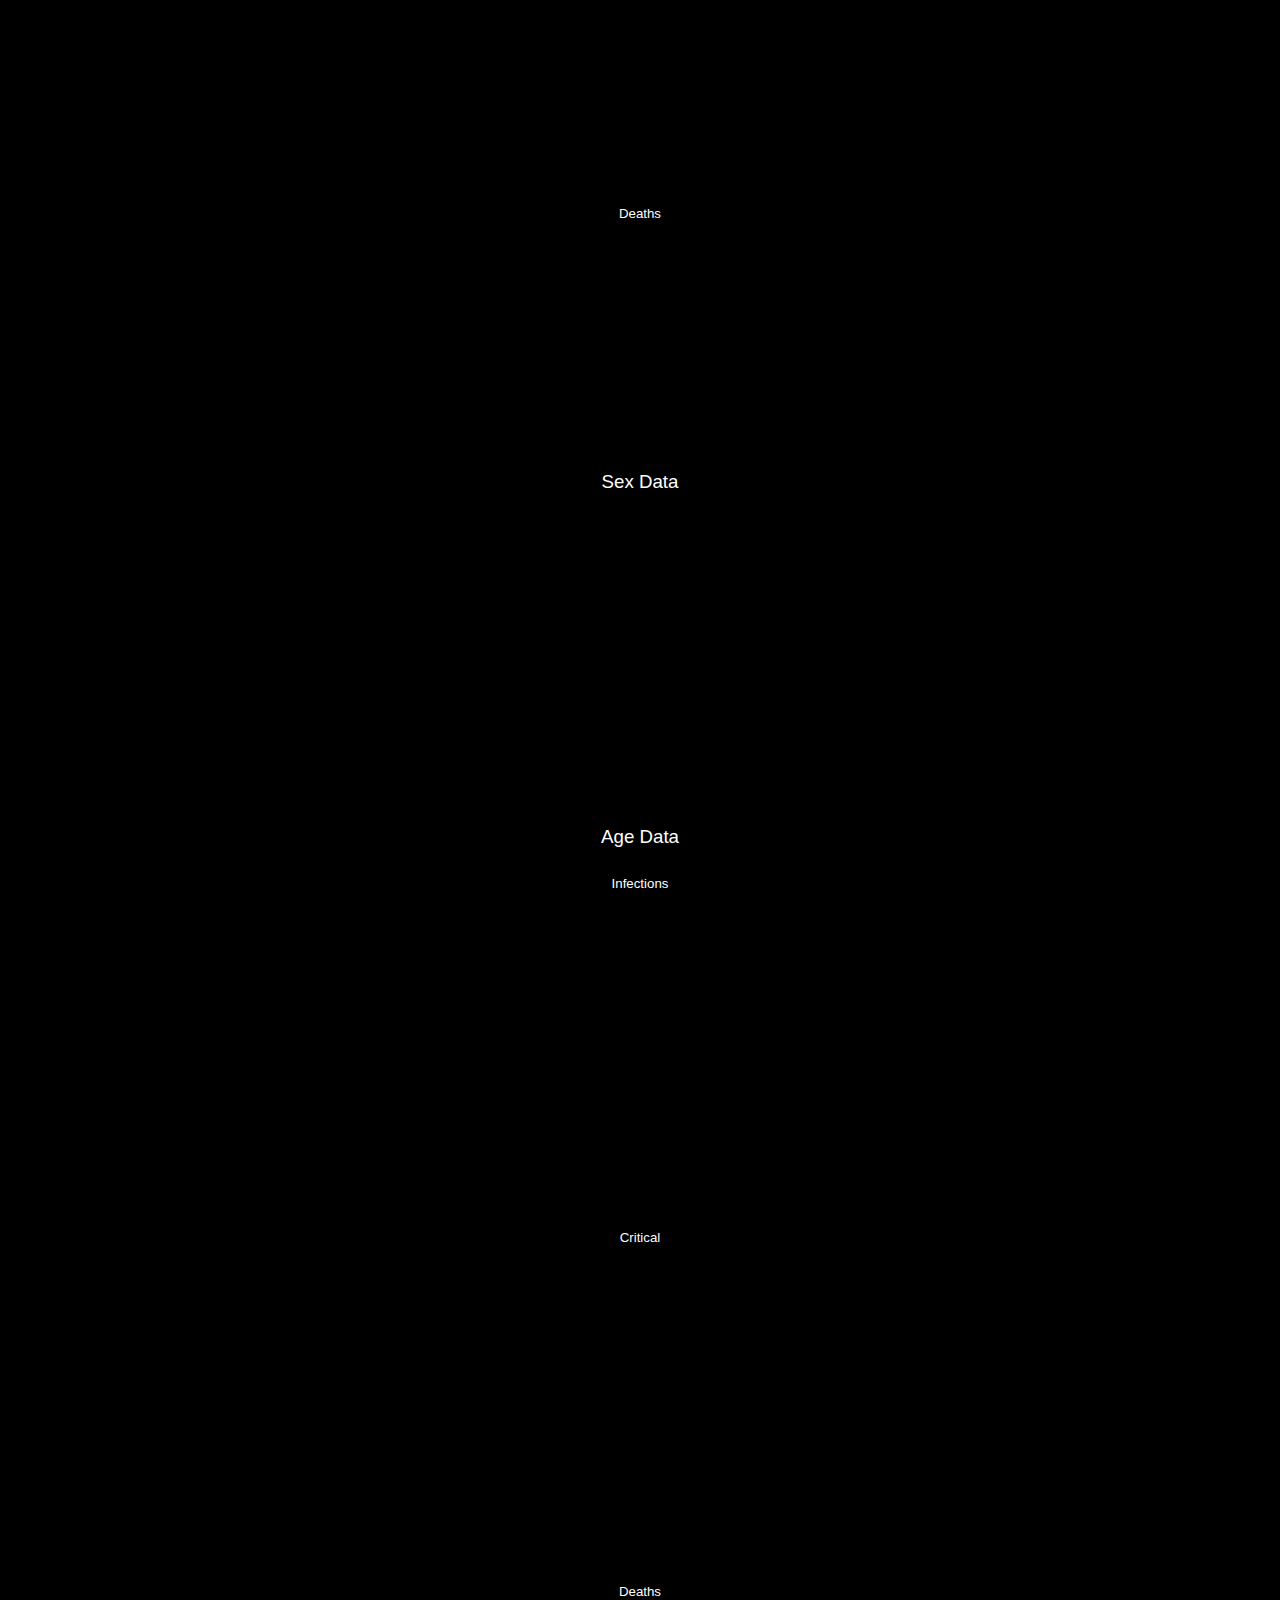
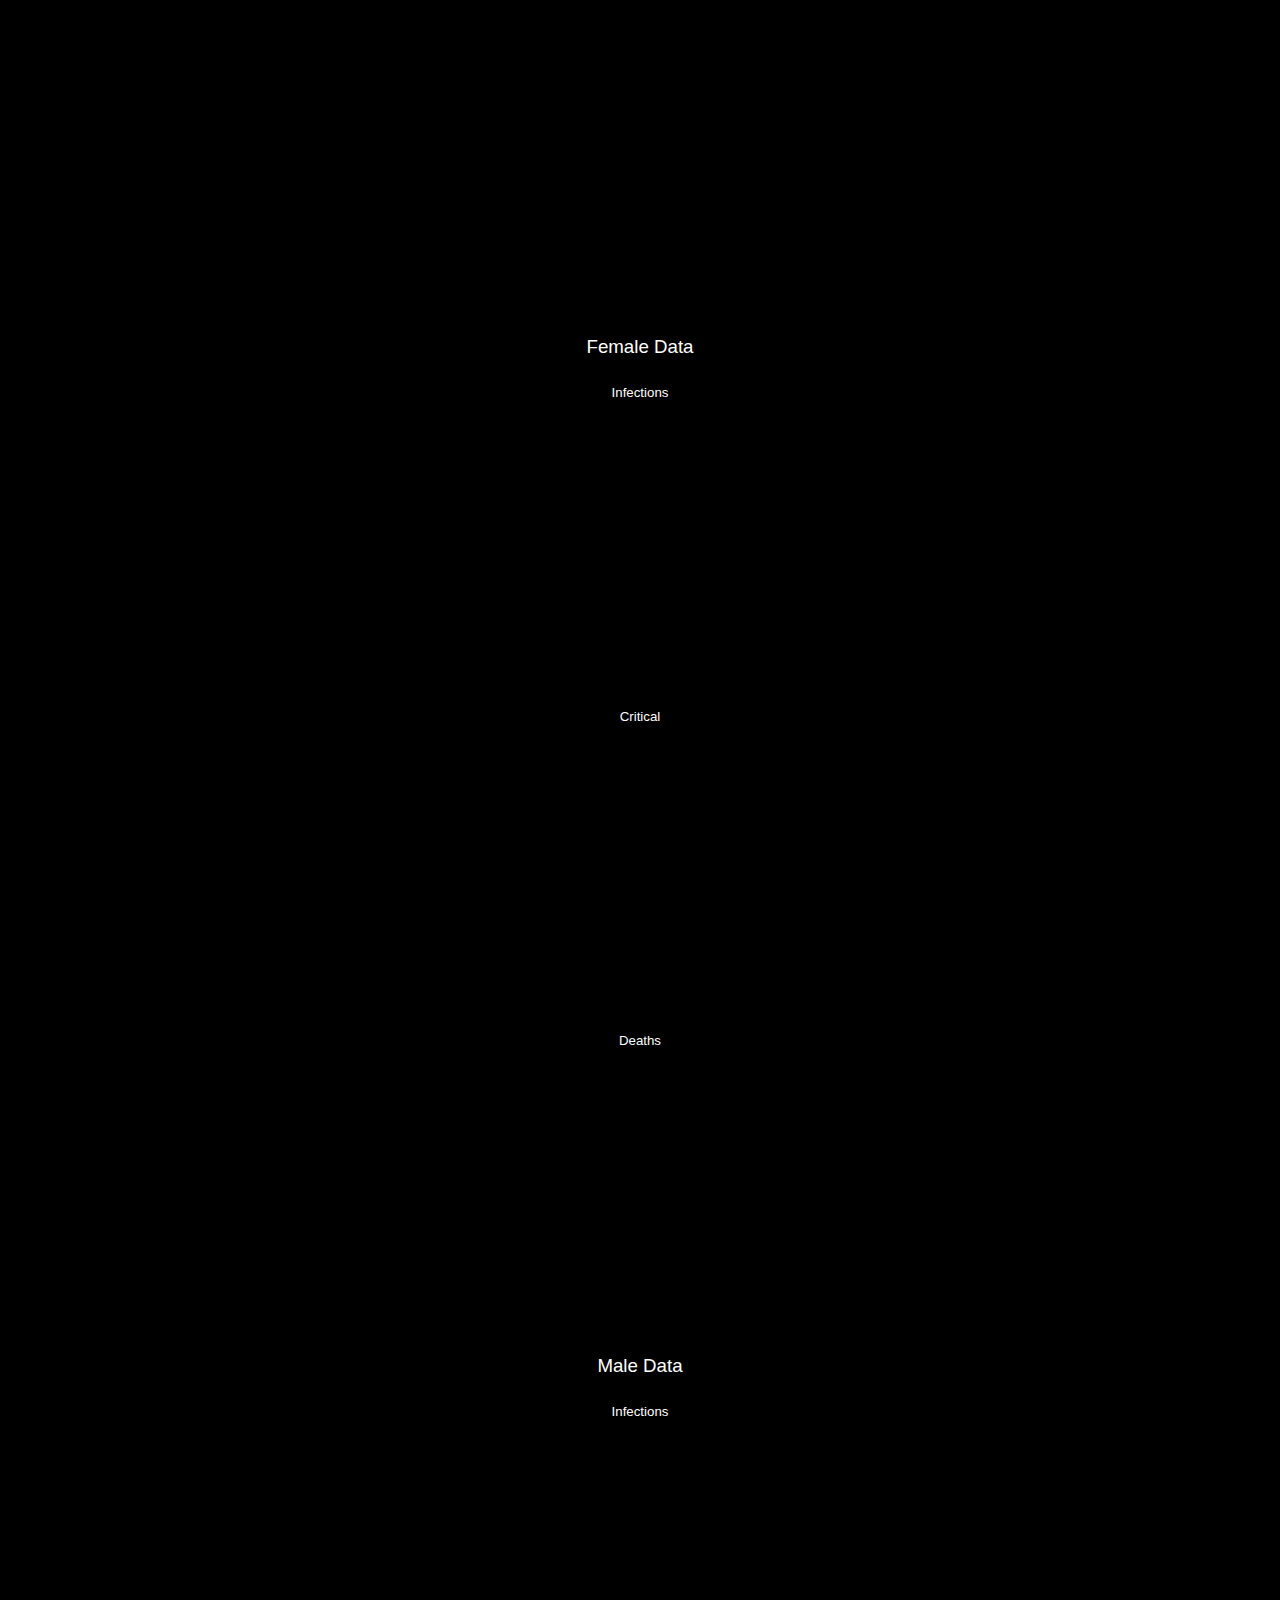
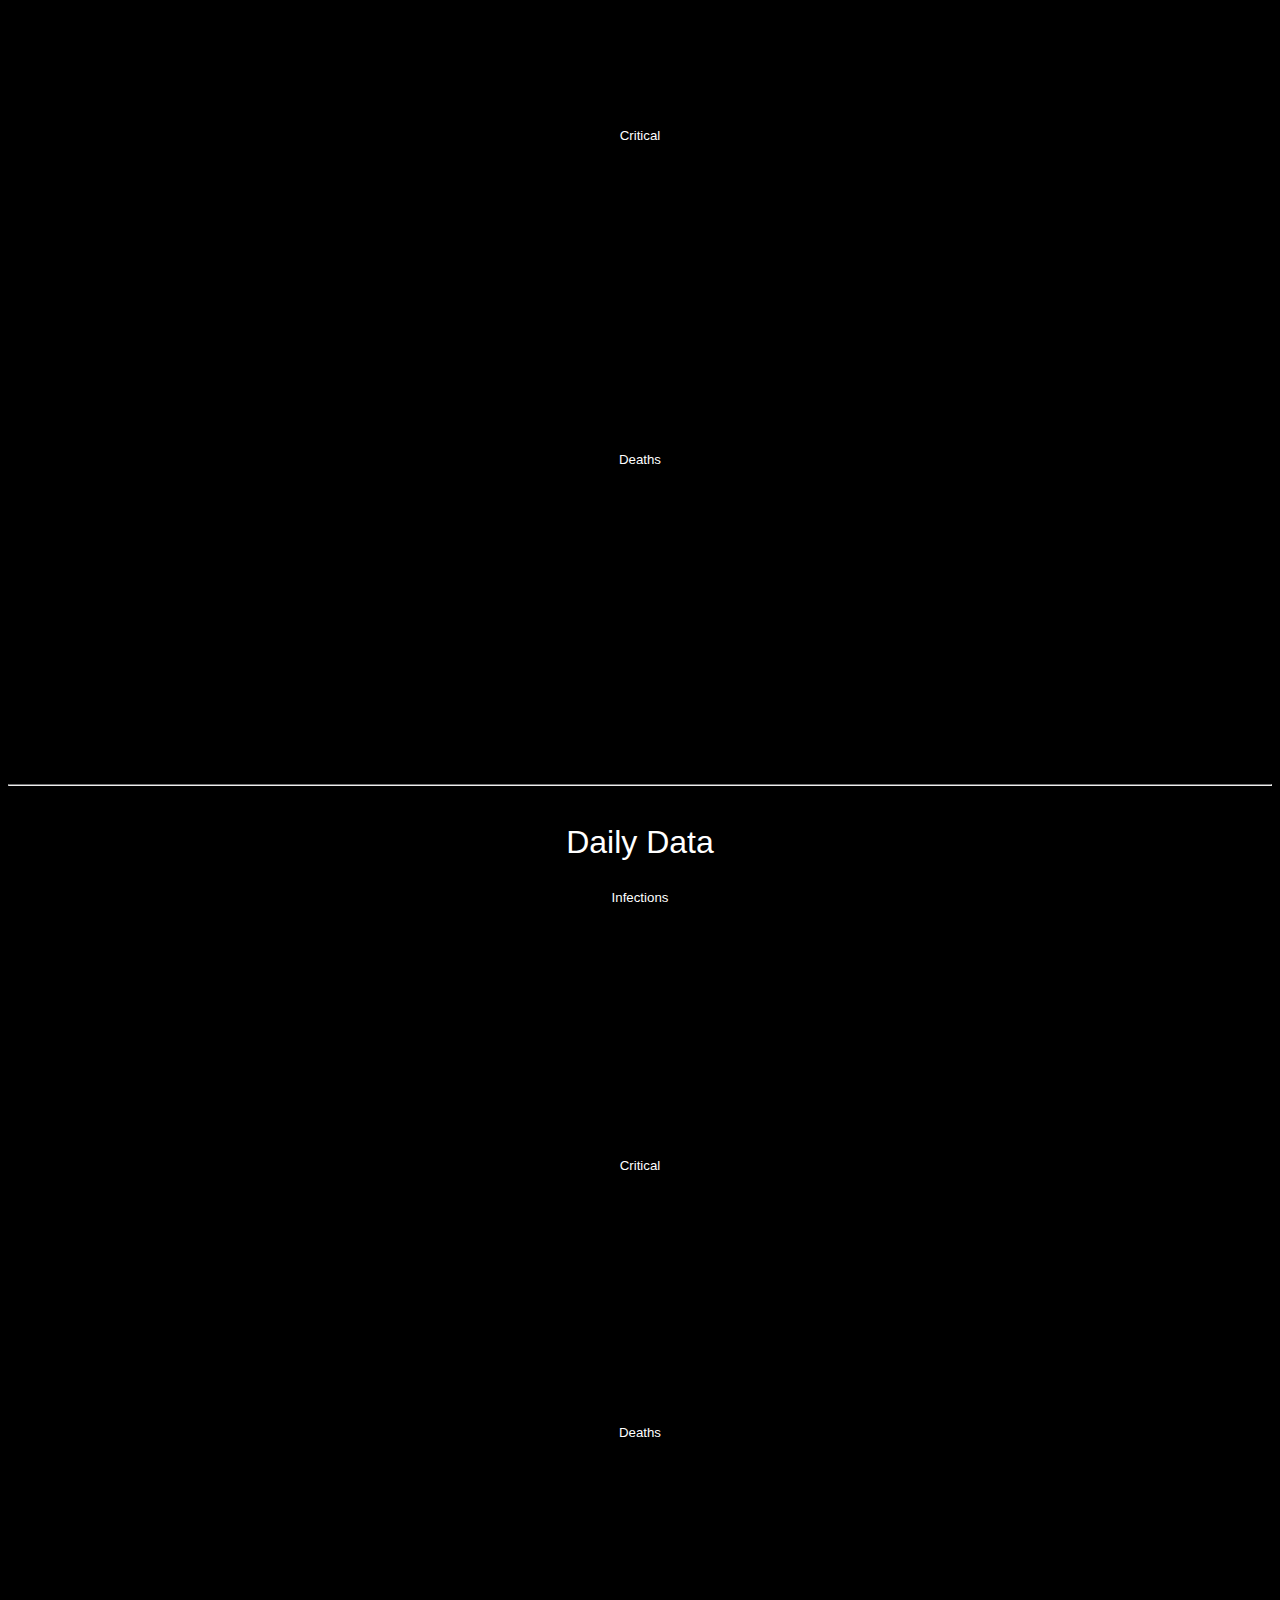
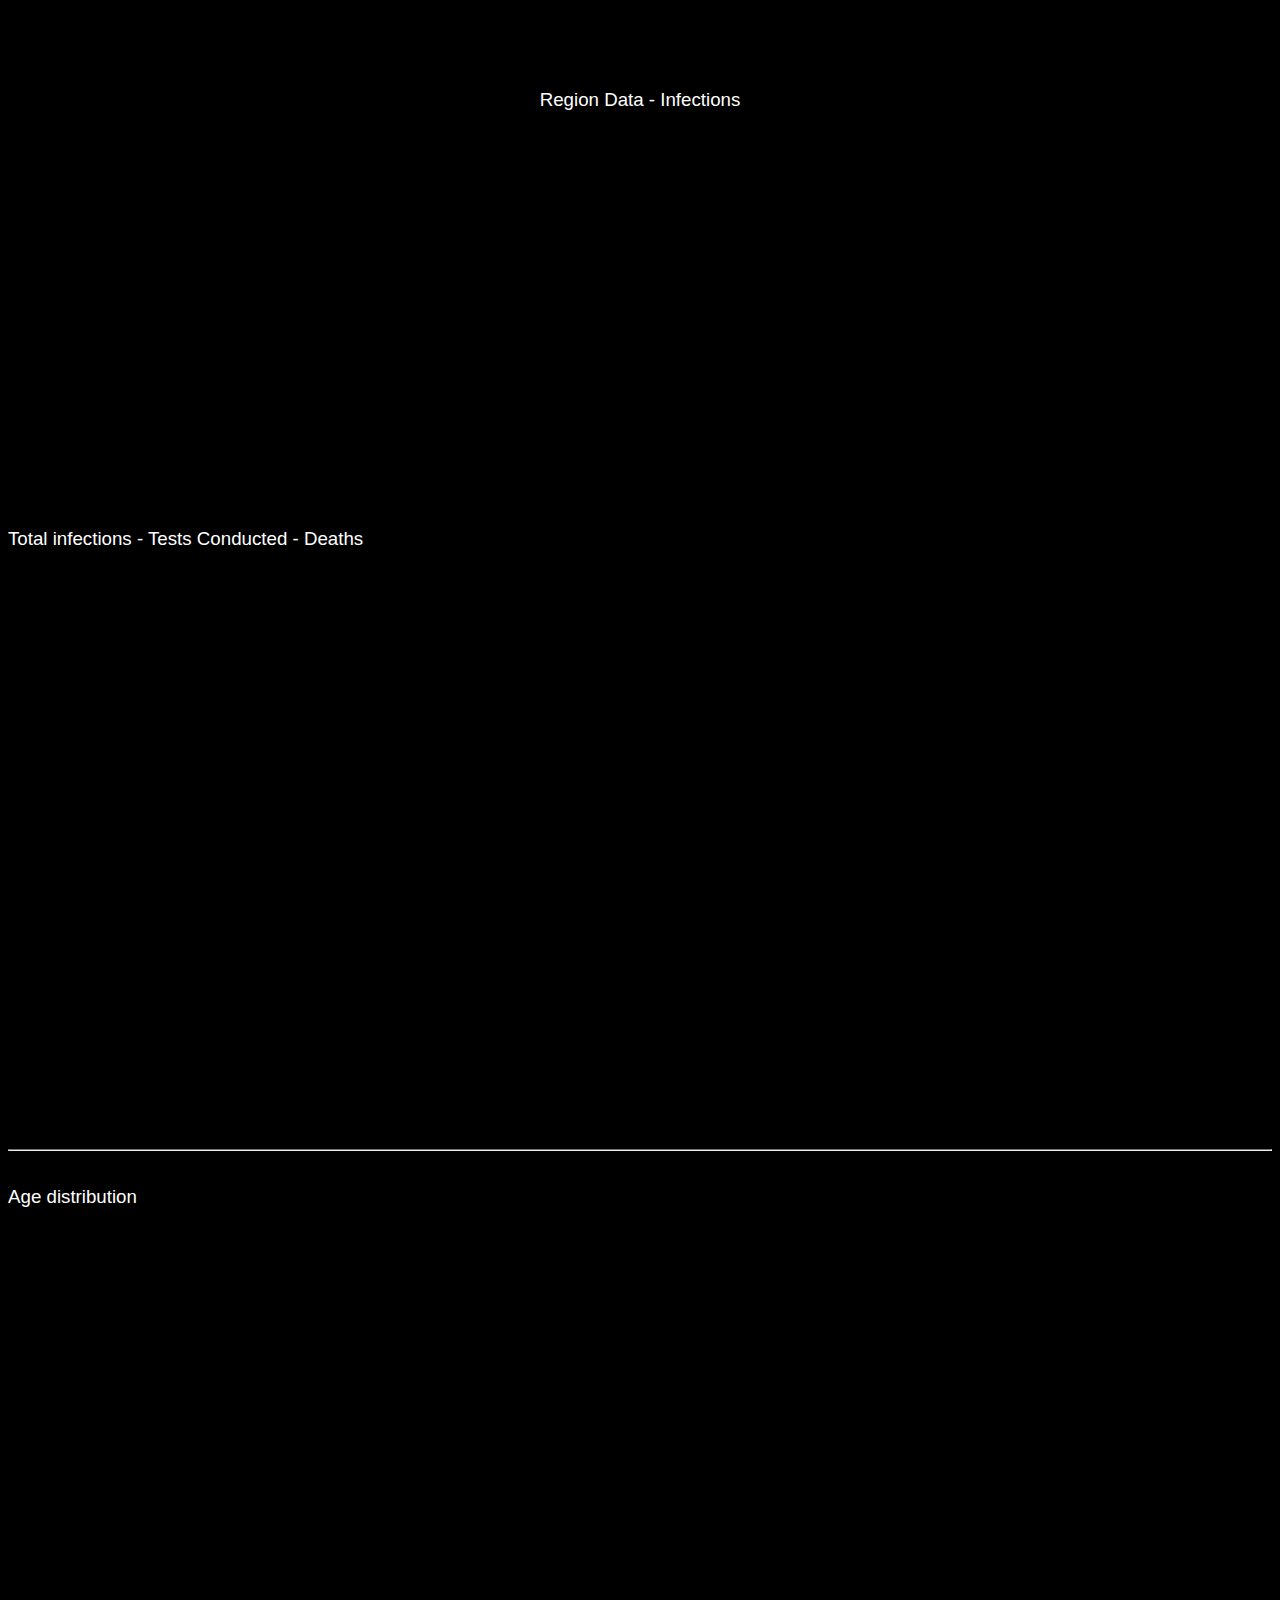
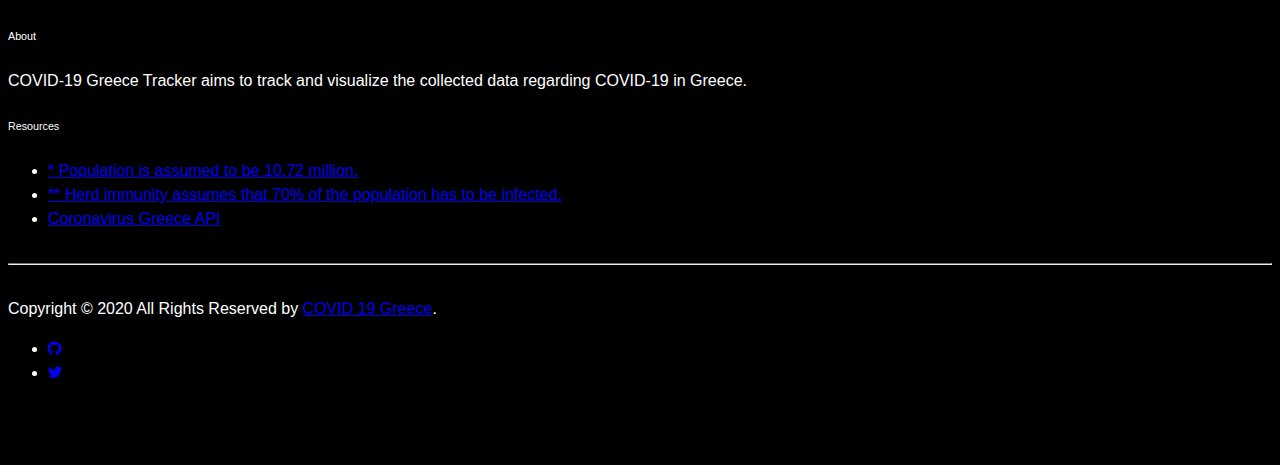
==== commit 3086d719: "UI fix" ====
--- a/annual-sales-and-website-traffic.html
+++ b/annual-sales-and-website-traffic.html
@@ -51,7 +51,7 @@
 				margin-bottom: 0px;
 			}
 
-			#infected-doughnut-chart, #herd-doughnut-chart, #fatality-doughnut-chart {
+			#infected-doughnut-chart, #herd-doughnut-chart, #fatality-doughnut-chart, #sex-doughnut-chart, #age-cases-doughnut-chart, #age-critical-doughnut-chart, #age-deaths-doughnut-chart {
 				height: 290px;
 				margin-top: 1rem;
 				width: 100%;
@@ -62,8 +62,8 @@
 				width: 100%;
 			}
 
-			#users-doughnut-chart, #users-spline-chart {
-				height: 280px;
+			#users-doughnut-chart, #users-spline-chart, #female-cases, #female-critical, #female-deaths, #male-cases, #male-critical, #male-deaths {
+				height: 250px;
 				margin-top: 2rem;
 				width: 100%;
 			}
@@ -97,18 +97,18 @@
       <center><h5 class="m-t-1" id="last-updated">Last updated: test</h5></center>
 			<hr class="m-t-2">
 
-			<center><h3>Overview</h3></center>
+			<center><h1>Overview</h1></center>
 
 			<!-- sales doughnut charts -->
 			<div class="row">
 				<div class="col-md-4">
 					<div class="inview" id="infected-doughnut-chart"></div>
-					<h3 class="align-center">Infected*</h3>
+					<h3 class="align-center">Infected *</h3>
 				</div>
 
 				<div class="col-md-4">
 					<div class="inview" id="herd-doughnut-chart"></div>
-					<h3 class="align-center">Herd immunity**</h3>
+					<h3 class="align-center">Herd immunity **</h3>
 				</div>
 
 				<div class="col-md-4">
@@ -124,7 +124,7 @@
 
 			<!-- row stats spline area charts -->
       <hr>
-      <center><h3>Total Data</h3></center>
+      <center><h1>Total Data</h1></center>
       <div class="row">
         <div class="col-md-6">
           <div class="card card-block">
@@ -156,8 +156,62 @@
           </div>
         </div>
       </div>
-      <hr>
-      <center><h3>Daily Data</h3></center>
+
+      <div class="row">
+        <div class="col-md-12">
+          <h3 class="align-center">Sex Data</h3>
+          <div class="inview" id="sex-doughnut-chart"></div>
+        </div>
+      </div>
+      <center><h3>Age Data</h3></center>
+      <div class="row">
+        <div class="col-md-4">
+          <h5 class="align-center">Infections</h5>
+          <div class="inview" id="age-cases-doughnut-chart"></div>
+        </div>
+        <div class="col-md-4">
+          <h5 class="align-center">Critical</h5>
+          <div class="inview" id="age-critical-doughnut-chart"></div>
+        </div>
+        <div class="col-md-4">
+          <h5 class="align-center">Deaths</h5>
+          <div class="inview" id="age-deaths-doughnut-chart"></div>
+        </div>
+      </div>
+      <center><h3>Female Data</h3></center>
+      <div class="row">
+        <div class="col-md-4">
+          <h5 class="align-center">Infections</h5>
+          <div class="inview" id="female-cases"></div>
+        </div>
+        <div class="col-md-4">
+          <h5 class="align-center">Critical</h5>
+          <div class="inview" id="female-critical"></div>
+        </div>
+      <div class="col-md-4">
+        <h5 class="align-center">Deaths</h5>
+        <div class="inview" id="female-deaths"></div>
+      </div>
+    </div>
+    <center><h3>Male Data</h3></center>
+    <div class="row">
+      <div class="col-md-4">
+        <h5 class="align-center">Infections</h5>
+        <div class="inview" id="male-cases"></div>
+      </div>
+      <div class="col-md-4">
+        <h5 class="align-center">Critical</h5>
+        <div class="inview" id="male-critical"></div>
+      </div>
+    <div class="col-md-4">
+      <h5 class="align-center">Deaths</h5>
+      <div class="inview" id="male-deaths"></div>
+    </div>
+  </div>
+
+<hr>
+
+      <center><h1>Daily Data</h1></center>
       <div class="row">
         <div class="col-md-4">
           <div class="card card-block">
@@ -189,8 +243,15 @@
           </div>
         </div>
       </div>
-      <hr>
-
+
+      <center><h3>Region Data - Infections</h3></center>
+
+			<!-- users countries bar chart -->
+			<div class="row">
+				<div class="col-md-12">
+					<div class="inview" id="users-countries-bar-chart"></div>
+				</div>
+			</div>
 			<h3>Total infections - Tests Conducted - Deaths</h3>
 
 			<!-- users doughnut and spline chart -->
@@ -207,14 +268,7 @@
 
 			<hr>
 
-			<h3>Infections by region</h3>
-
-			<!-- users countries bar chart -->
-			<div class="row">
-				<div class="col-md-12">
-					<div class="inview" id="users-countries-bar-chart"></div>
-				</div>
-			</div>
+
 			<!-- row users countries bar chart -->
       <h3>Age distribution</h3>
       <div class="row">
@@ -229,8 +283,11 @@
           <div class="row">
             <div class="col-sm-12 col-md-6">
               <h6>About</h6>
-              <p class="text-justify">COVID-19 Greece Tracker aims to track and visualize the collected data regarding COVID-19 in Greece. 
+
+              <p class="text-justify">COVID-19 Greece Tracker aims to track and visualize the collected data regarding COVID-19 in Greece.
+
               </div>
+
 
             <div class="col-xs-6 col-md-6">
               <h6>Resources</h6>
